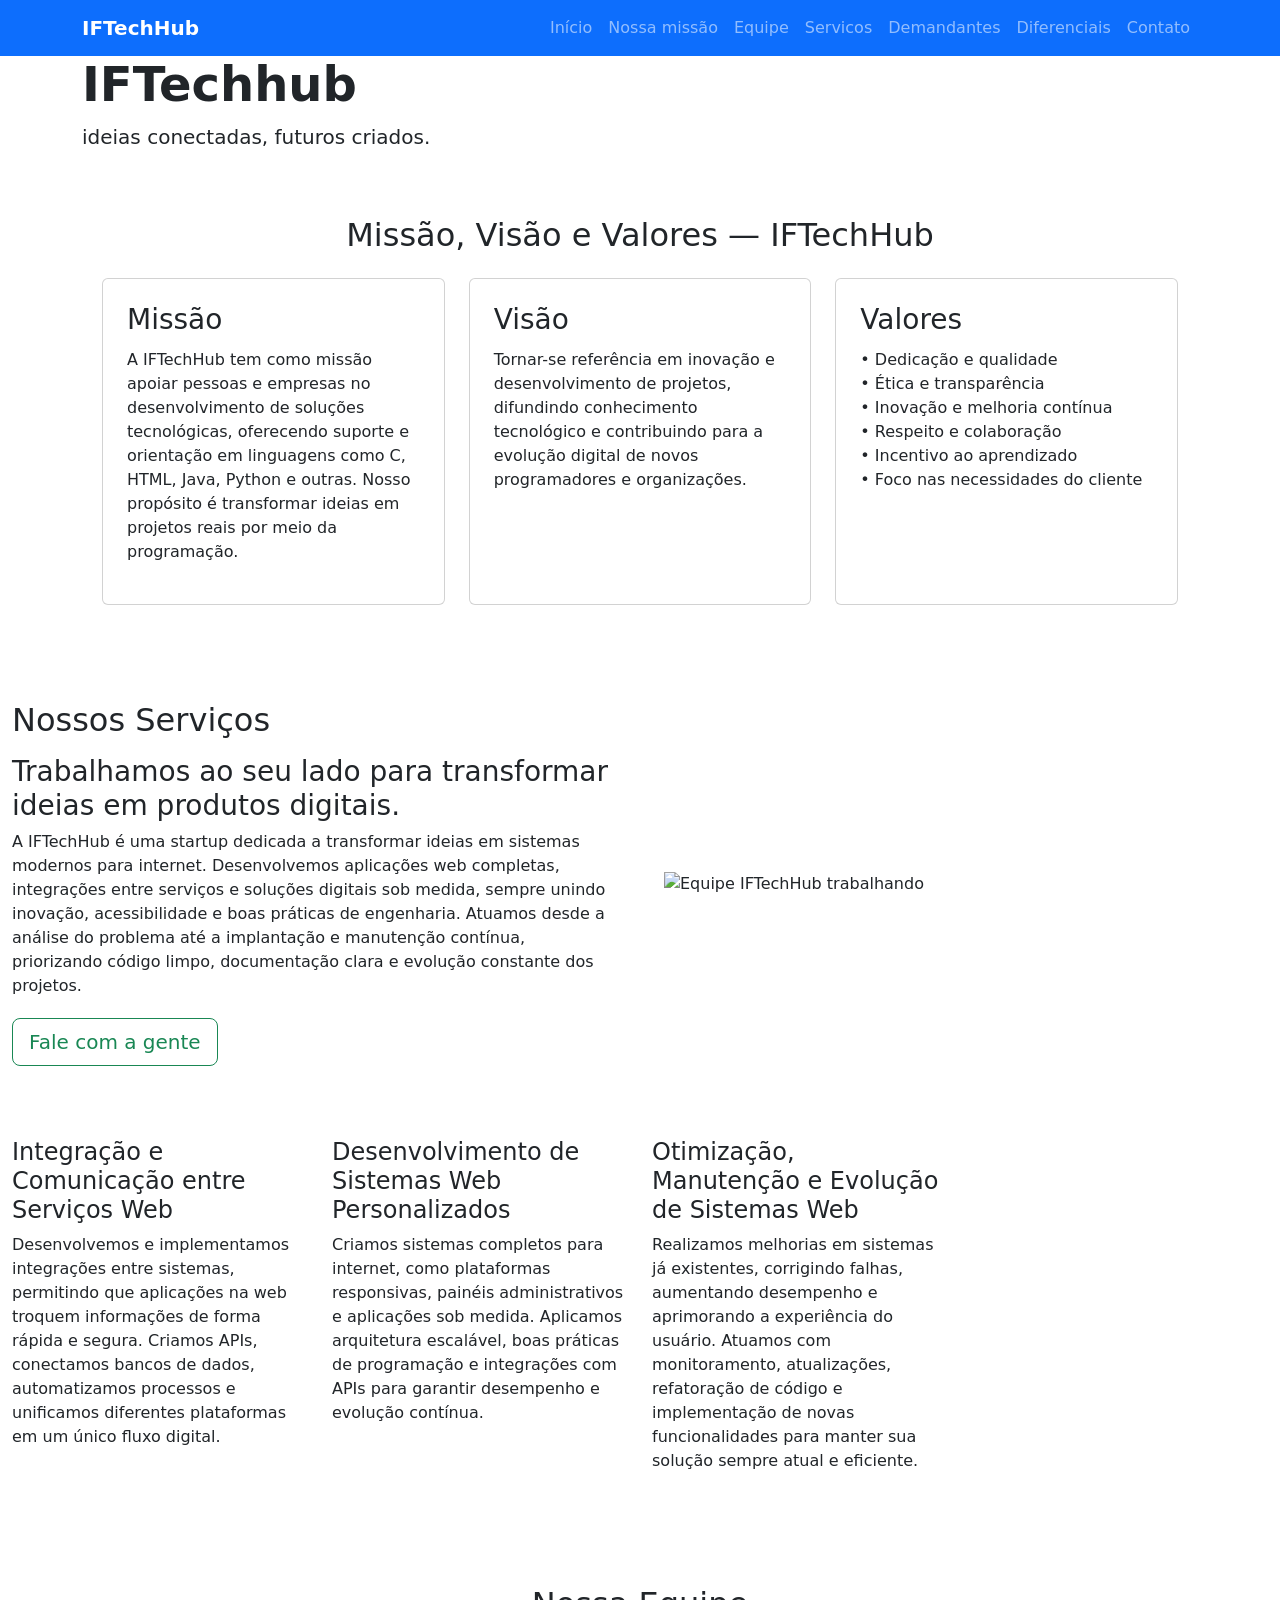
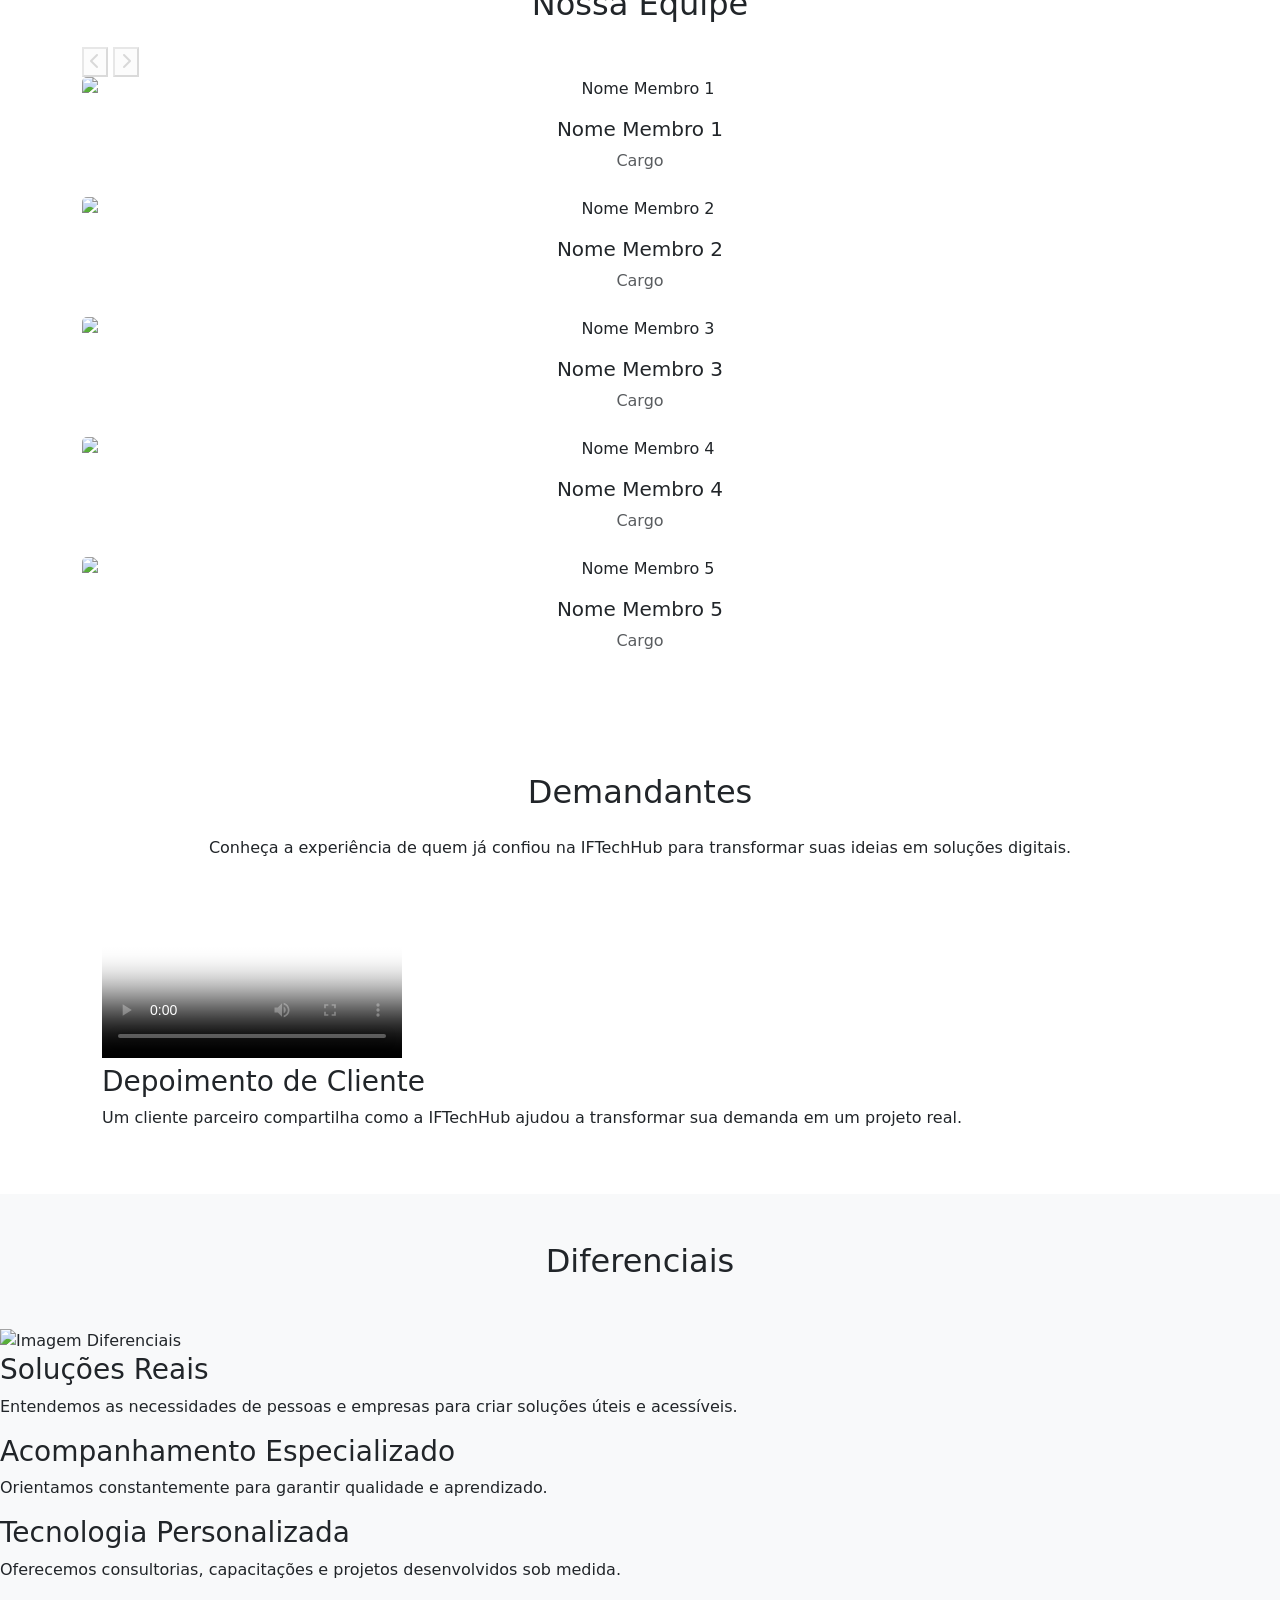
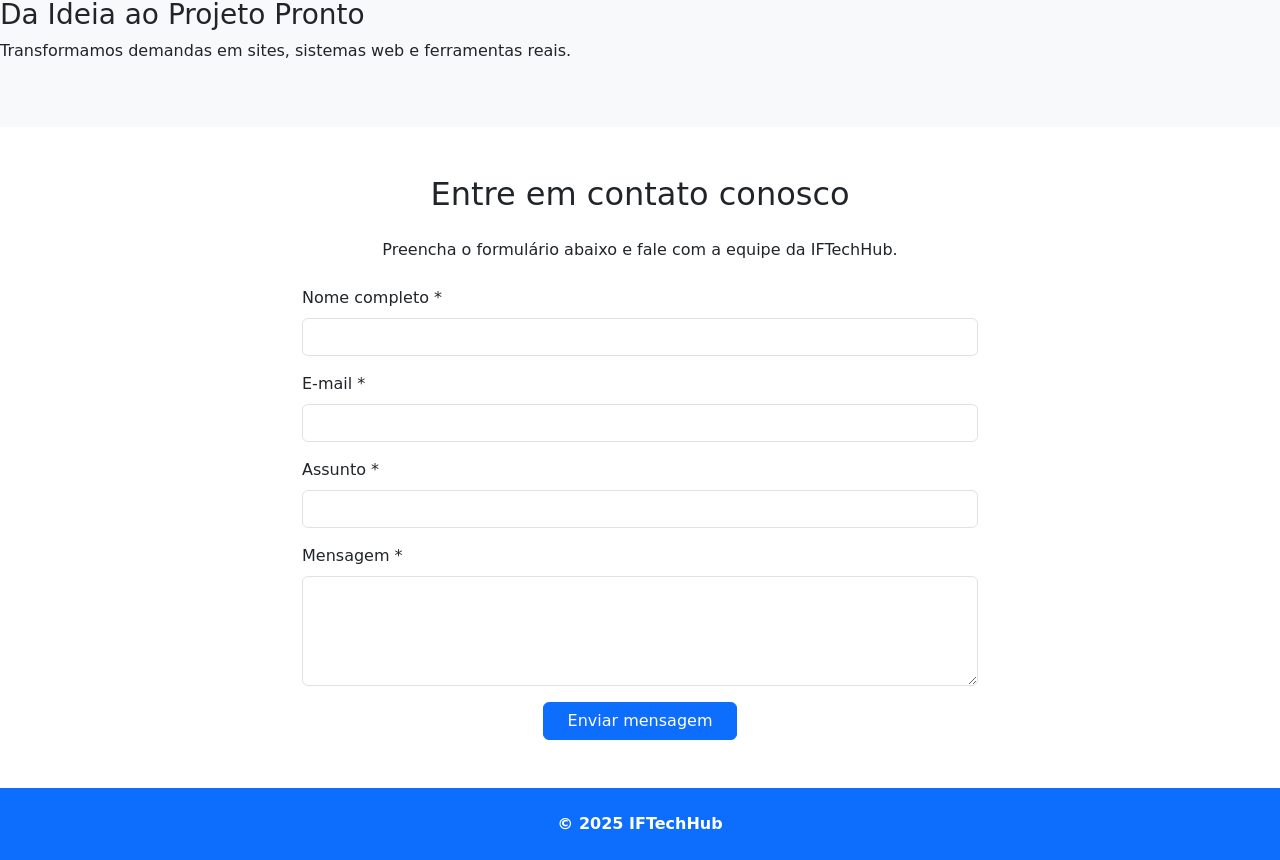
==== index.html @ 7d036063 "feat: adiciona seção Demandantes com vídeo de depoimento do cliente" ====
<!doctype html>
<html lang="pt-br">
<head>
  <meta charset="utf-8" />
  <meta name="viewport" content="width=device-width, initial-scale=1" />
  <title>IFTechHub | Bem-vindo</title>
  <link href="https://cdn.jsdelivr.net/npm/bootstrap@5.3.2/dist/css/bootstrap.min.css" rel="stylesheet">
  <link rel="stylesheet" href="https://cdnjs.cloudflare.com/ajax/libs/font-awesome/6.5.0/css/all.min.css">
  <link rel="stylesheet" href="css/base.css">
  <link rel="stylesheet" href="css/layout.css">
  <link rel="stylesheet" href="css/components.css">
  <link rel="stylesheet" href="css/hero.css">
  <link rel="stylesheet" href="css/sections.css">
  <link rel="stylesheet" href="css/footer.css">
  <link rel="stylesheet" href="css/diferenciais.css">
  <link rel="stylesheet" href="css/servicos.css">
  <link rel="stylesheet" href="css/demandantes.css">


  <link rel="shortcut icon" href="img/fivicon/fivicon.png" type="image/x-icon">
</head>

<body>

  <!-- Navbar -->
  <header class="navbar navbar-expand-lg navbar-dark bg-primary sticky-top">
    <div class="container">
      <a class="navbar-brand fw-bold" href="index.html">IFTechHub</a>
      <button class="navbar-toggler" type="button" data-bs-toggle="collapse" data-bs-target="#mainNav" aria-controls="mainNav" aria-expanded="false" aria-label="Toggle navigation">
        <span class="navbar-toggler-icon"></span>
      </button>

      <div class="collapse navbar-collapse" id="mainNav">
        <ul class="navbar-nav ms-auto align-items-lg-center">
          <li class="nav-item"><a class="nav-link" href="index.html">Início</a></li>
          <li class="nav-item"><a class="nav-link" href="#missao">Nossa missão</a></li>
          <li class="nav-item"><a class="nav-link" href="#equipe">Equipe</a></li>
          <li class="nav-item"><a class="nav-link" href="#servicos">Servicos</a></li>
          <li class="nav-item"><a class="nav-link" href="#demandantes">Demandantes</a></li>
          <li class="nav-item"><a class="nav-link" href="#diferenciais">Diferenciais</a></li>
          <li class="nav-item"><a class="nav-link" href="#contato">Contato</a></li>
        </ul>
      </div>
    </div>
  </header>

<!-- Hero -->
<section class="hero" style="background-image: url('img/index/logo.png');">
  <div class="hero-overlay"></div>
  <div class="container hero-content">
    <h1 class="display-5 fw-bold hero-title">IFTechhub</h1>
    <p class="lead hero-sub">ideias conectadas, futuros criados.</p>
  </div>
</section>


  <!-- Seção missão, visão e valores -->
<section id="missao" class="py-5 bg-white" style="padding: 3rem 1rem; background: var(--white);">
  <div class="container" style="max-width: 1100px; margin: 0 auto;">
      
      <h2 class="text-center mb-4" style="text-align: center; margin-bottom: 1.8rem;">
        Missão, Visão e Valores — IFTechHub
      </h2>
 <div style="
        display: flex;
        flex-wrap: wrap;
        gap: 1.5rem;
        justify-content: center;">
        <div class="card" style="flex: 1 1 300px; padding: 1.5rem; background: #fff;">
            <h3 style="color: var(--green-dark); margin-bottom: 0.7rem;">Missão</h3>
            <p>A IFTechHub tem como missão apoiar pessoas e empresas no desenvolvimento
              de soluções tecnológicas, oferecendo suporte e orientação em linguagens
              como C, HTML, Java, Python e outras. Nosso propósito é transformar ideias
              em projetos reais por meio da programação.</p>
        </div>
        <div class="card" style="flex: 1 1 300px; padding: 1.5rem; background: #fff;">
            <h3 style="color: var(--green-dark); margin-bottom: 0.7rem;">Visão</h3>
            <p>Tornar-se referência em inovação e desenvolvimento de projetos,
              difundindo conhecimento tecnológico e contribuindo para a evolução digital
              de novos programadores e organizações.</p>
        </div>
        <div class="card" style="flex: 1 1 300px; padding: 1.5rem; background: #fff;">
            <h3 style="color: var(--green-dark); margin-bottom: 0.7rem;">Valores</h3>
            <p>• Dedicação e qualidade<br>
              • Ética e transparência<br>
              • Inovação e melhoria contínua<br>
              • Respeito e colaboração<br>
              • Incentivo ao aprendizado<br>
              • Foco nas necessidades do cliente</p>
        </div>
      </div>

  </div>
</section>

<!-- Serviços Prestados -->
<section id="servicos" class="py-5 bg-white">
  <div class="container" style="max-width:1300px;">
    <div class="row align-items-center g-5">
      <div class="col-lg-6">
        <div class="service-left">
          <div class="d-flex align-items-center mb-3">
            
            <div>
              <h2 class="service-title mb-0">Nossos Serviços</h2>
            </div>
          </div>

          <div class="service-accent">
            <h3 class="service-sub">Trabalhamos ao seu lado para transformar ideias em produtos digitais.</h3>
          </div>

          <p class="service-desc">
            A IFTechHub é uma startup dedicada a transformar ideias em sistemas modernos para internet. Desenvolvemos aplicações web completas, integrações entre serviços e soluções digitais sob medida, sempre unindo inovação, acessibilidade e boas práticas de engenharia. Atuamos desde a análise do problema até a implantação e manutenção contínua, priorizando código limpo, documentação clara e evolução constante dos projetos.
          </p>
          <div style="margin-top:1.25rem;">
            <a href="#contato" class="btn btn-outline-success btn-lg" aria-label="Entrar em contato com a IFTechHub">Fale com a gente</a>
          </div>
        </div>
      </div>
      <div class="col-lg-6">
        <div class="service-media">
          <img src="img/index/servicos.jpg" alt="Equipe IFTechHub trabalhando" class="img_servico">
        </div>
      </div>
    </div>

    <div class="row g-4 mt-5">

      <div class="col-12 col-sm-6 col-lg-3">
        <div class="service-card" role="article" aria-labelledby="srv-aloc">
          <div class="service-card-body">
            <h4 id="srv-aloc">Integração e Comunicação entre Serviços Web</h4>
            <p>
              Desenvolvemos e implementamos integrações entre sistemas, permitindo que aplicações na web troquem informações de forma rápida e segura. Criamos APIs, conectamos bancos de dados, automatizamos processos e unificamos diferentes plataformas em um único fluxo digital.
            </p>
          </div>
        </div>
      </div>

      <div class="col-12 col-sm-6 col-lg-3">
        <div class="service-card" role="article" aria-labelledby="srv-dev">
          <div class="service-card-body">
            <h4 id="srv-dev">Desenvolvimento de Sistemas Web Personalizados</h4>
            <p>
              Criamos sistemas completos para internet, como plataformas responsivas, painéis administrativos e aplicações sob medida. Aplicamos arquitetura escalável, boas práticas de programação e integrações com APIs para garantir desempenho e evolução contínua.
            </p>
          </div>
        </div>
      </div>

      <div class="col-12 col-sm-6 col-lg-3">
        <div class="service-card" role="article" aria-labelledby="srv-audit">
          <div class="service-card-body">
            <h4 id="srv-audit">Otimização, Manutenção e Evolução de Sistemas Web</h4>
            <p>
              Realizamos melhorias em sistemas já existentes, corrigindo falhas, aumentando desempenho e aprimorando a experiência do usuário. Atuamos com monitoramento, atualizações, refatoração de código e implementação de novas funcionalidades para manter sua solução sempre atual e eficiente.
            </p>
          </div>
        </div>
      </div>
    </div>
  </div>
</section>


<!-- Seção Membros-->
<section id="equipe" class="py-5">
  <div class="container position-relative">
    <h2 class="text-center mb-4">Nossa Equipe</h2>

    <!-- Setas -->
    <button class="team-nav" id="team-prev" aria-label="Ver membros anteriores"><i class="fas fa-chevron-left"></i></button>
    <button class="team-nav" id="team-next" aria-label="Ver próximos membros"><i class="fas fa-chevron-right"></i></button>

    <div class="team-track-wrapper">
      <div class="team-track" id="teamTrack">
        <!-- Membros -->
        <div class="member-card">
          <div class="card h-100 border-0 text-center">
            <img src="img/membro1.jpg" class="card-img-top" alt="Nome Membro 1">
            <div class="card-body">
              <h5 class="card-title">Nome Membro 1</h5>
              <p class="text-muted mb-2">Cargo</p>
            </div>
          </div>
        </div>

        <div class="member-card">
          <div class="card h-100 border-0 text-center">
            <img src="img/membro2.jpg" class="card-img-top" alt="Nome Membro 2">
            <div class="card-body">
              <h5 class="card-title">Nome Membro 2</h5>
              <p class="text-muted mb-2">Cargo</p>
            </div>
          </div>
        </div>

        <div class="member-card">
          <div class="card h-100 border-0 text-center">
            <img src="img/membro3.jpg" class="card-img-top" alt="Nome Membro 3">
            <div class="card-body">
              <h5 class="card-title">Nome Membro 3</h5>
              <p class="text-muted mb-2">Cargo</p>
            </div>
          </div>
        </div>

        <div class="member-card">
          <div class="card h-100 border-0 text-center">
            <img src="img/membro4.jpg" class="card-img-top" alt="Nome Membro 4">
            <div class="card-body">
              <h5 class="card-title">Nome Membro 4</h5>
              <p class="text-muted mb-2">Cargo</p>
            </div>
          </div>
        </div>

        <div class="member-card">
          <div class="card h-100 border-0 text-center">
            <img src="img/membro5.jpg" class="card-img-top" alt="Nome Membro 5">
            <div class="card-body">
              <h5 class="card-title">Nome Membro 5</h5>
              <p class="text-muted mb-2">Cargo</p>
            </div>
          </div>
        </div>
      </div>
    </div>
  </div>
</section>

  <!-- Demandantes -->
  <section id="demandantes" class="py-5 bg-white">
    <div class="container" style="max-width: 1100px;">
      <h2 class="text-center mb-4">Demandantes</h2>
      <p class="text-center mb-5 demandantes-intro">
        Conheça a experiência de quem já confiou na IFTechHub para transformar suas ideias em soluções digitais.
      </p>

      <div class="demandantes-wrapper">
        <div class="demandante-card">
          <div class="demandante-video">
            <video controls preload="metadata" poster="img/demandantes/poster-cliente-1.jpg">
              <source src="video/demandantes/cliente-1.mp4" type="video/mp4">
              Seu navegador não suporta a exibição de vídeos.
            </video>
          </div>
          <div class="demandante-info">
            <h3 class="demandante-nome">Depoimento de Cliente</h3>
            <p class="demandante-texto">
              Um cliente parceiro compartilha como a IFTechHub ajudou a transformar sua demanda em um projeto real.
            </p>
          </div>
        </div>
      </div>
    </div>
  </section>

  <!-- Diferenciais -->
    <section id="diferenciais" class="py-5 bg-light">
      <h2 class="text-center mb-5">Diferenciais</h2>
      <div class="container_diferenciais">

        <div class="img_diferenciais">
          <img src="img/index/img_diferenciais.png" alt="Imagem Diferenciais">
        </div>

        <div class="cards_diferenciais">
          <div class="card_diff">
            <h3 class="titulo_diff">Soluções Reais</h3>
            <p>Entendemos as necessidades de pessoas e empresas para criar soluções úteis e acessíveis.</p>
          </div>

          <div class="card_diff">
            <h3 class="titulo_diff">Acompanhamento Especializado</h3>
            <p>Orientamos constantemente para garantir qualidade e aprendizado.</p>
          </div>

          <div class="card_diff">
            <h3 class="titulo_diff">Tecnologia Personalizada</h3>
            <p>Oferecemos consultorias, capacitações e projetos desenvolvidos sob medida.</p>
          </div>

          <div class="card_diff">
            <h3 class ="titulo_diff">Da Ideia ao Projeto Pronto</h3>
            <p>Transformamos demandas em sites, sistemas web e ferramentas reais.</p>
          </div>
        </div>
    </div>
  </section>

  <!-- Contato e fale conosco -->
<section id="contato" class="py-5 bg-white">
    <div class="container" style="max-width: 700px;">
      <h2 class="text-center mb-4">Entre em contato conosco</h2>
      <p class="text-center mb-4">
        Preencha o formulário abaixo e fale com a equipe da IFTechHub.
      </p>

      <form id="form-contato" action="contato.php" method="post">
        <div class="mb-3">
          <label for="nome" class="form-label">Nome completo *</label>
          <input type="text" id="nome" name="nome" class="form-control" required>
        </div>

        <div class="mb-3">
          <label for="email" class="form-label">E-mail *</label>
          <input type="email" id="email" name="email" class="form-control" required>
        </div>

        <div class="mb-3">
          <label for="assunto" class="form-label">Assunto *</label>
          <input type="text" id="assunto" name="assunto" class="form-control" required>
        </div>

        <div class="mb-3">
          <label for="mensagem" class="form-label">Mensagem *</label>

              <textarea id="mensagem" name="mensagem" class="form-control" rows="4" required></textarea>
        </div>

        <div class="text-center">
          <button type="submit" class="btn btn-primary px-4">
            Enviar mensagem
          </button>
        </div>
      </form>
    </div>
  </div>
</section>

  <!-- Footer -->
  <footer class="py-4 bg-primary text-white">
    <div class="container text-center">
      <strong>© 2025 IFTechHub</strong>
    </div>
  </footer>

  <script>
  (function () {
    const track = document.getElementById('teamTrack');
    const prev = document.getElementById('team-prev');
    const next = document.getElementById('team-next');

    function scrollAmount() {
      return track.parentElement.clientWidth * 0.95;
    }

    prev.addEventListener('click', () => {
      track.scrollBy({ left: -scrollAmount(), behavior: 'smooth' });
    });

    next.addEventListener('click', () => {
      track.scrollBy({ left: scrollAmount(), behavior: 'smooth' });
    });

    function updateNav() {
      const maxScrollLeft = track.scrollWidth - track.clientWidth;
      prev.disabled = track.scrollLeft <= 5;
      next.disabled = track.scrollLeft >= maxScrollLeft - 5;
      prev.classList.toggle('opacity-50', prev.disabled);
      next.classList.toggle('opacity-50', next.disabled);
    }
    track.addEventListener('scroll', updateNav);
    window.addEventListener('resize', updateNav);
    updateNav();

    let startX = 0;
    let isTouching = false;
    track.addEventListener('touchstart', (e) => {
      isTouching = true;
      startX = e.touches[0].clientX;
    }, { passive: true });

    track.addEventListener('touchmove', (e) => {
      if (!isTouching) return;
      const dx = startX - e.touches[0].clientX;
      track.scrollLeft += dx;
      startX = e.touches[0].clientX;
    }, { passive: true });

    track.addEventListener('touchend', () => { isTouching = false; updateNav(); });
    track.tabIndex = 0;
    track.addEventListener('keydown', (e) => {
      if (e.key === 'ArrowRight') next.click();
      if (e.key === 'ArrowLeft') prev.click();
    });
  })();
  </script>
</body>
</html>
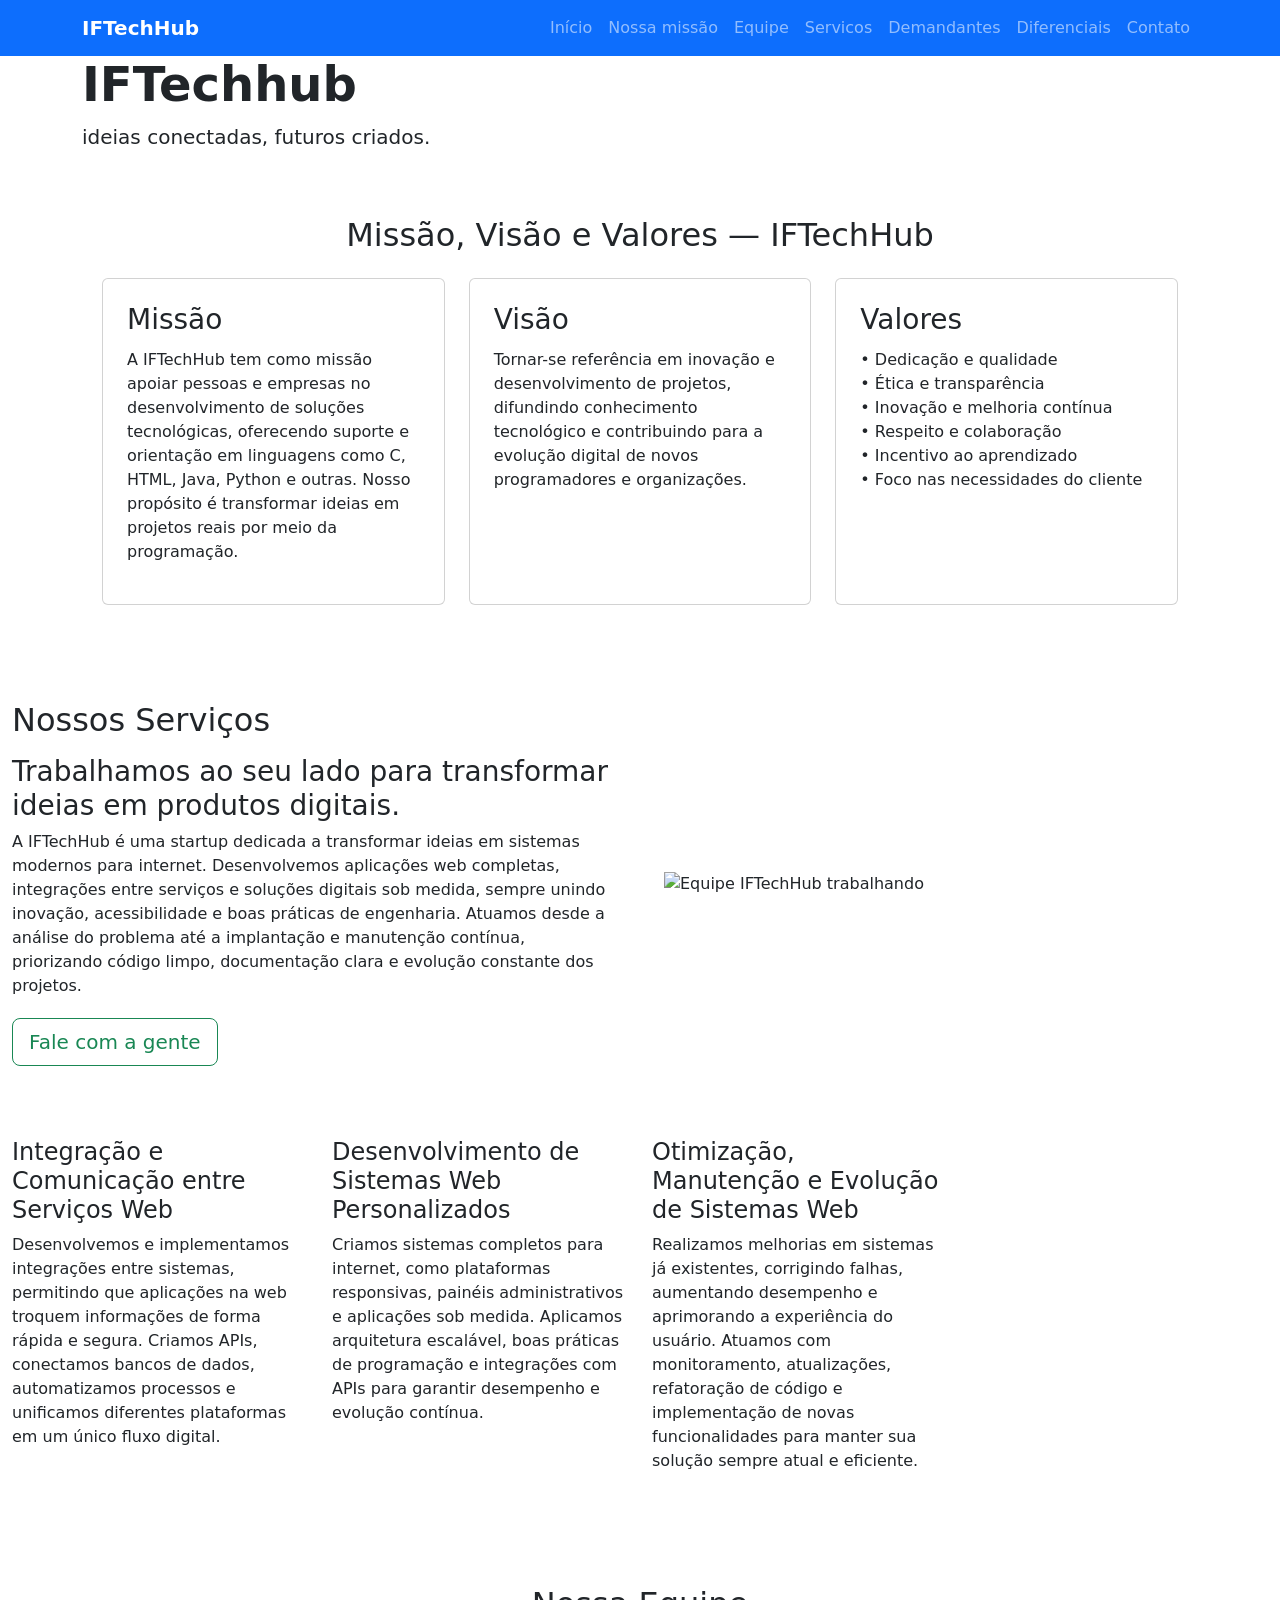
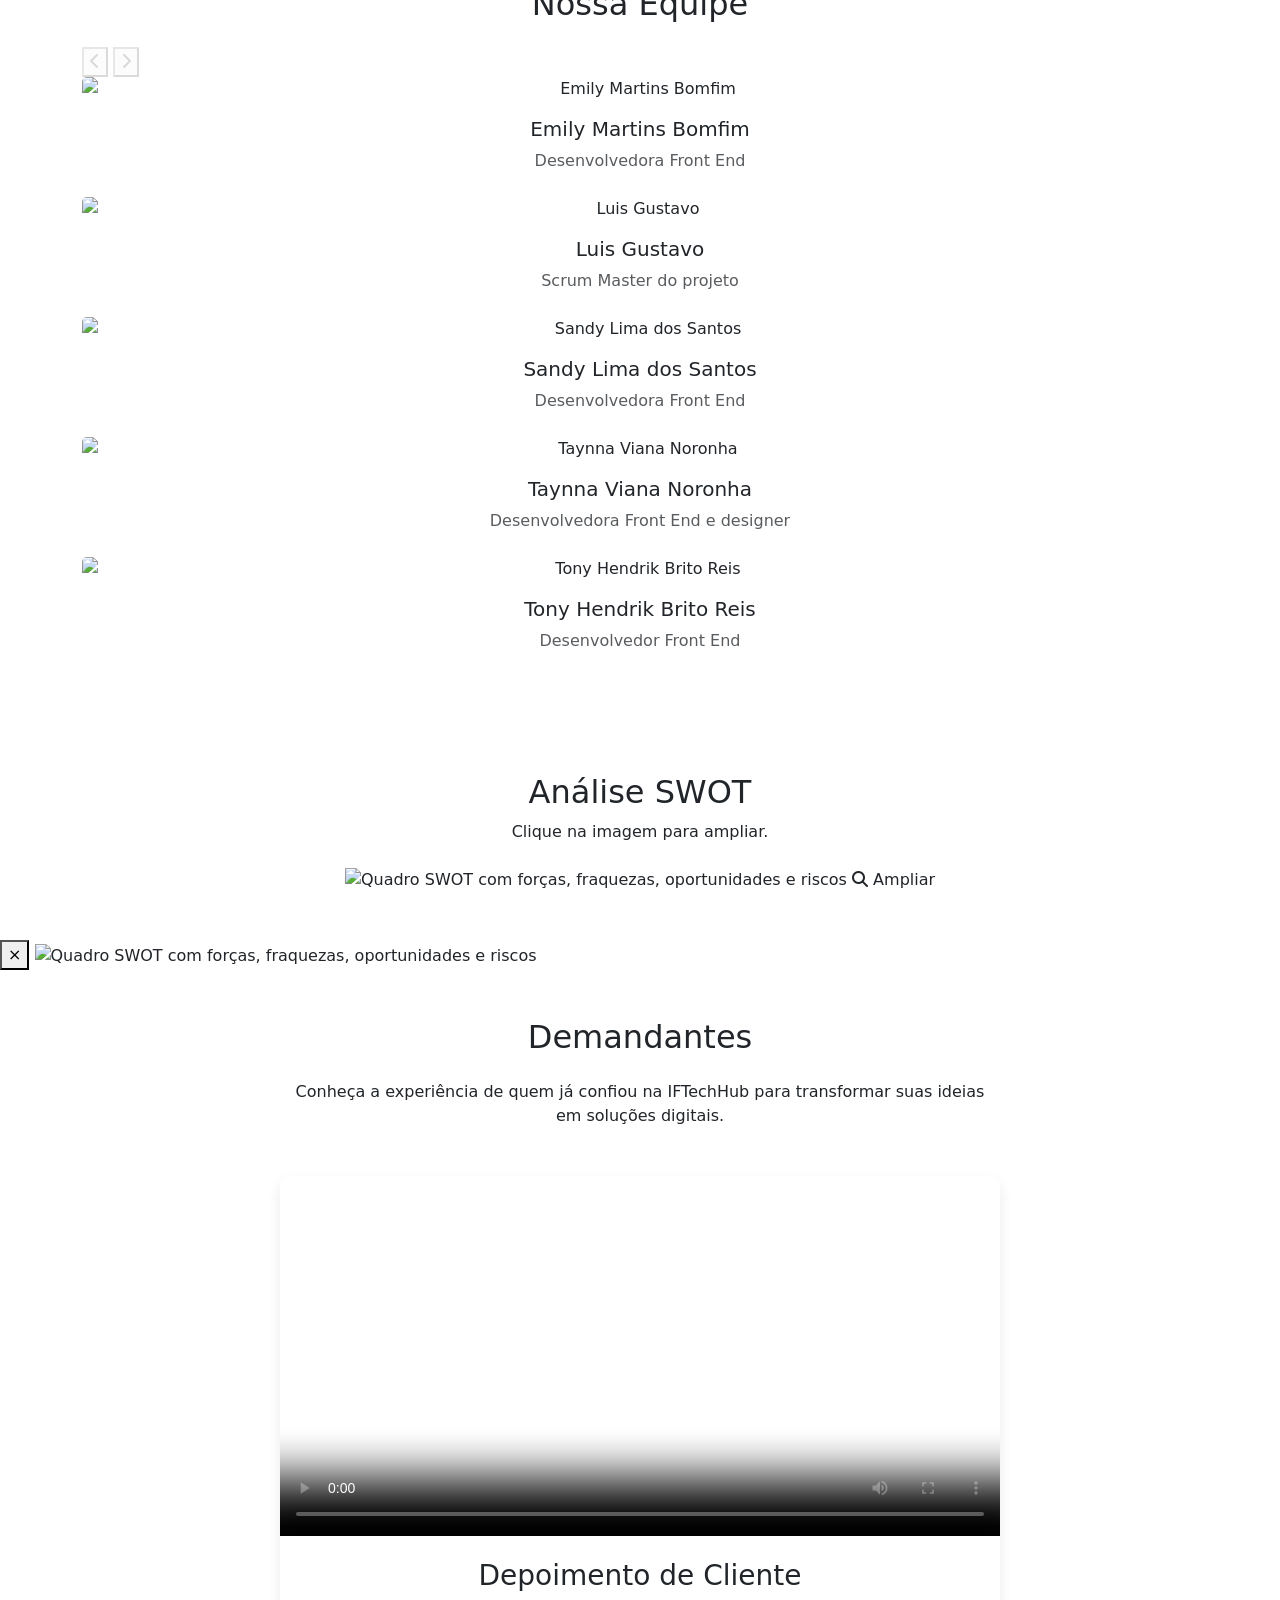
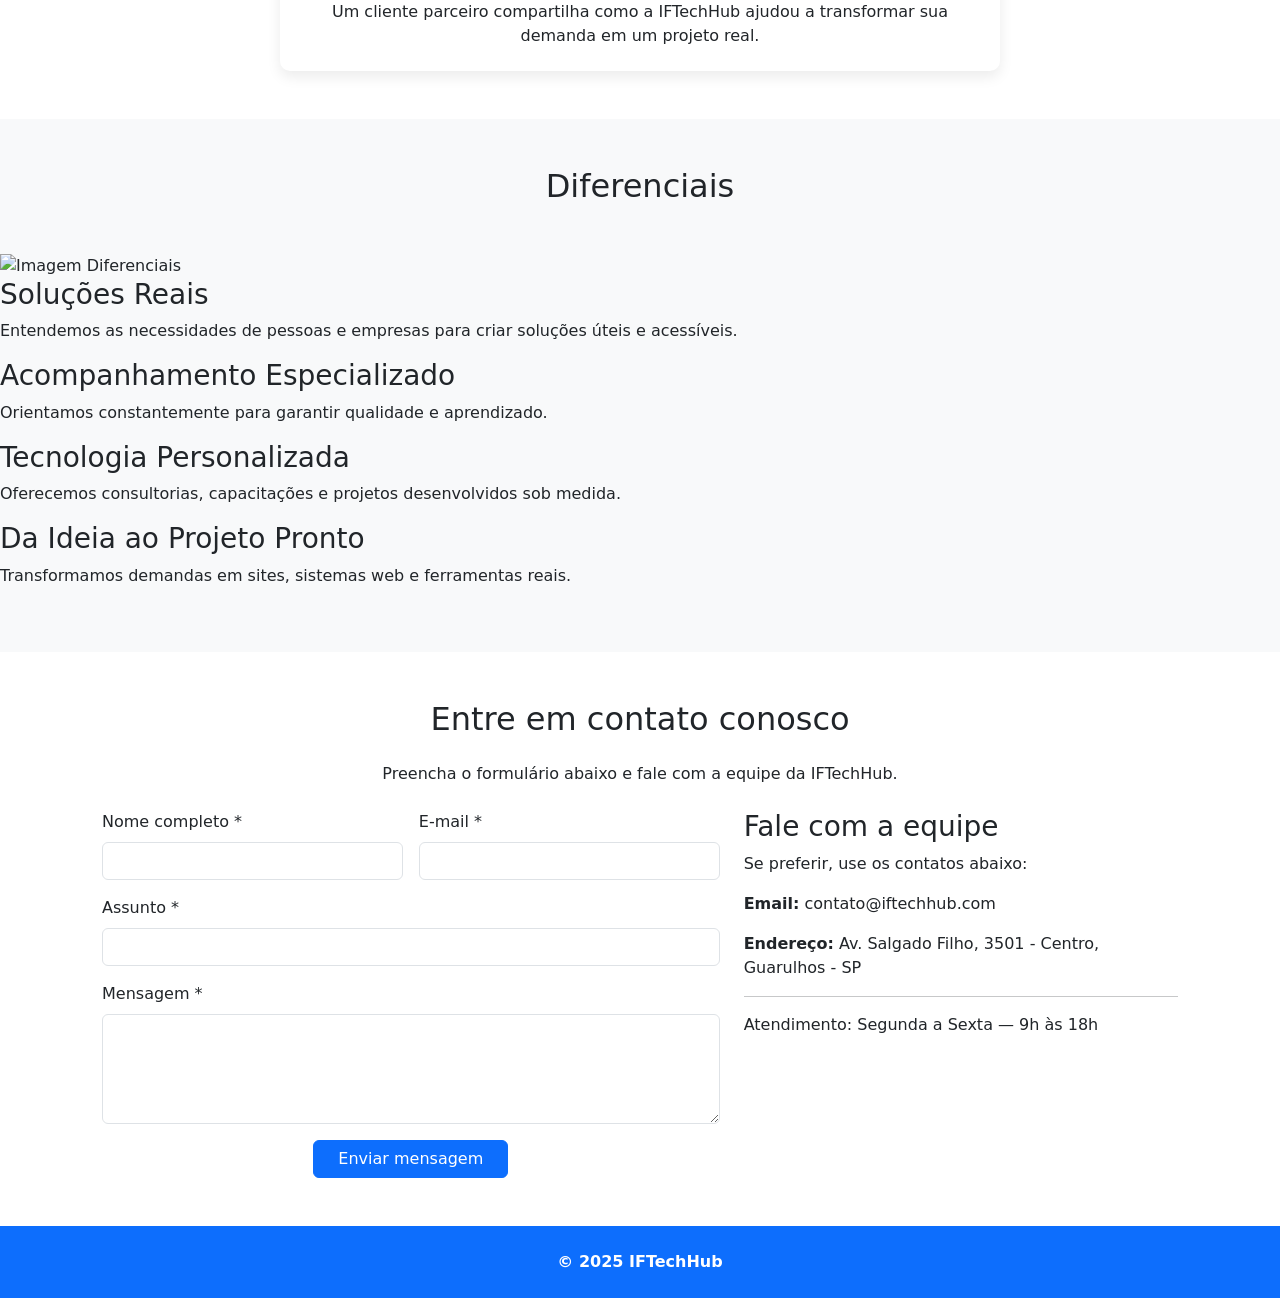
==== commit 474c02ea: "feat: restaura seção Equipe real, adiciona Análise SWOT e caixa de contato" ====
--- a/index.html
+++ b/index.html
@@ -15,8 +15,8 @@
   <link rel="stylesheet" href="css/diferenciais.css">
   <link rel="stylesheet" href="css/servicos.css">
   <link rel="stylesheet" href="css/demandantes.css">
-
-
+  <link rel="stylesheet" href="css/swot.css">
+  <link rel="stylesheet" href="css/contato.css">
   <link rel="shortcut icon" href="img/fivicon/fivicon.png" type="image/x-icon">
 </head>
 
@@ -52,7 +52,6 @@
     <p class="lead hero-sub">ideias conectadas, futuros criados.</p>
   </div>
 </section>
-
 
   <!-- Seção missão, visão e valores -->
 <section id="missao" class="py-5 bg-white" style="padding: 3rem 1rem; background: var(--white);">
@@ -89,7 +88,6 @@
               • Foco nas necessidades do cliente</p>
         </div>
       </div>
-
   </div>
 </section>
 
@@ -105,11 +103,9 @@
               <h2 class="service-title mb-0">Nossos Serviços</h2>
             </div>
           </div>
-
           <div class="service-accent">
             <h3 class="service-sub">Trabalhamos ao seu lado para transformar ideias em produtos digitais.</h3>
           </div>
-
           <p class="service-desc">
             A IFTechHub é uma startup dedicada a transformar ideias em sistemas modernos para internet. Desenvolvemos aplicações web completas, integrações entre serviços e soluções digitais sob medida, sempre unindo inovação, acessibilidade e boas práticas de engenharia. Atuamos desde a análise do problema até a implantação e manutenção contínua, priorizando código limpo, documentação clara e evolução constante dos projetos.
           </p>
@@ -124,9 +120,7 @@
         </div>
       </div>
     </div>
-
     <div class="row g-4 mt-5">
-
       <div class="col-12 col-sm-6 col-lg-3">
         <div class="service-card" role="article" aria-labelledby="srv-aloc">
           <div class="service-card-body">
@@ -137,7 +131,6 @@
           </div>
         </div>
       </div>
-
       <div class="col-12 col-sm-6 col-lg-3">
         <div class="service-card" role="article" aria-labelledby="srv-dev">
           <div class="service-card-body">
@@ -148,7 +141,6 @@
           </div>
         </div>
       </div>
-
       <div class="col-12 col-sm-6 col-lg-3">
         <div class="service-card" role="article" aria-labelledby="srv-audit">
           <div class="service-card-body">
@@ -163,65 +155,58 @@
   </div>
 </section>
 
-
 <!-- Seção Membros-->
 <section id="equipe" class="py-5">
   <div class="container position-relative">
     <h2 class="text-center mb-4">Nossa Equipe</h2>
-
     <!-- Setas -->
     <button class="team-nav" id="team-prev" aria-label="Ver membros anteriores"><i class="fas fa-chevron-left"></i></button>
     <button class="team-nav" id="team-next" aria-label="Ver próximos membros"><i class="fas fa-chevron-right"></i></button>
-
     <div class="team-track-wrapper">
       <div class="team-track" id="teamTrack">
         <!-- Membros -->
         <div class="member-card">
           <div class="card h-100 border-0 text-center">
-            <img src="img/membro1.jpg" class="card-img-top" alt="Nome Membro 1">
+            <img src="img/index/emile.jpeg" class="card-img-top" alt="Emily Martins Bomfim">
             <div class="card-body">
-              <h5 class="card-title">Nome Membro 1</h5>
-              <p class="text-muted mb-2">Cargo</p>
-            </div>
-          </div>
-        </div>
-
+              <h5 class="card-title">Emily Martins Bomfim</h5>
+              <p class="text-muted mb-2">Desenvolvedora Front End</p>
+            </div>
+          </div>
+        </div>
         <div class="member-card">
           <div class="card h-100 border-0 text-center">
-            <img src="img/membro2.jpg" class="card-img-top" alt="Nome Membro 2">
+            <img src="img/index/luis.jpeg" class="card-img-top" alt="Luis Gustavo">
             <div class="card-body">
-              <h5 class="card-title">Nome Membro 2</h5>
-              <p class="text-muted mb-2">Cargo</p>
-            </div>
-          </div>
-        </div>
-
+              <h5 class="card-title">Luis Gustavo</h5>
+              <p class="text-muted mb-2">Scrum Master do projeto</p>
+            </div>
+          </div>
+        </div>
         <div class="member-card">
           <div class="card h-100 border-0 text-center">
-            <img src="img/membro3.jpg" class="card-img-top" alt="Nome Membro 3">
+            <img src="img/index/sandy.jpeg" class="card-img-top" alt="Sandy Lima dos Santos">
             <div class="card-body">
-              <h5 class="card-title">Nome Membro 3</h5>
-              <p class="text-muted mb-2">Cargo</p>
-            </div>
-          </div>
-        </div>
-
+              <h5 class="card-title">Sandy Lima dos Santos</h5>
+              <p class="text-muted mb-2">Desenvolvedora Front End</p>
+            </div>
+          </div>
+        </div>
         <div class="member-card">
           <div class="card h-100 border-0 text-center">
-            <img src="img/membro4.jpg" class="card-img-top" alt="Nome Membro 4">
+            <img src="img/index/tayna.jpeg" class="card-img-top" alt="Taynna Viana Noronha">
             <div class="card-body">
-              <h5 class="card-title">Nome Membro 4</h5>
-              <p class="text-muted mb-2">Cargo</p>
-            </div>
-          </div>
-        </div>
-
+              <h5 class="card-title">Taynna Viana Noronha</h5>
+              <p class="text-muted mb-2">Desenvolvedora Front End e designer</p>
+            </div>
+          </div>
+        </div>
         <div class="member-card">
           <div class="card h-100 border-0 text-center">
-            <img src="img/membro5.jpg" class="card-img-top" alt="Nome Membro 5">
+            <img src="img/index/tony.jpeg" class="card-img-top" alt="Tony Hendrik Brito Reis">
             <div class="card-body">
-              <h5 class="card-title">Nome Membro 5</h5>
-              <p class="text-muted mb-2">Cargo</p>
+              <h5 class="card-title">Tony Hendrik Brito Reis</h5>
+              <p class="text-muted mb-2">Desenvolvedor Front End</p>
             </div>
           </div>
         </div>
@@ -229,6 +214,23 @@
     </div>
   </div>
 </section>
+
+<!-- Análise SWOT -->
+<section id="swot" class="py-5 bg-white">
+  <div class="container text-center swot-container">
+    <h2 class="mb-2">Análise SWOT</h2>
+    <p class="swot-subtitle mb-4">Clique na imagem para ampliar.</p>
+    <div class="swot-frame" id="swotFrame" role="button" tabindex="0" aria-label="Ampliar imagem da análise SWOT">
+      <img src="img/index/analiseSwot.png" alt="Quadro SWOT com forças, fraquezas, oportunidades e riscos" class="swot-thumb">
+      <span class="swot-zoom-btn"><i class="fas fa-search"></i> Ampliar</span>
+    </div>
+  </div>
+</section>
+
+<div class="swot-lightbox" id="swotLightbox" aria-hidden="true">
+  <button type="button" class="swot-lightbox-close" id="swotLightboxClose" aria-label="Fechar imagem ampliada">&times;</button>
+  <img src="img/index/analiseSwot.png" alt="Quadro SWOT com forças, fraquezas, oportunidades e riscos" class="swot-lightbox-img">
+</div>
 
   <!-- Demandantes -->
   <section id="demandantes" class="py-5 bg-white">
@@ -237,7 +239,6 @@
       <p class="text-center mb-5 demandantes-intro">
         Conheça a experiência de quem já confiou na IFTechHub para transformar suas ideias em soluções digitais.
       </p>
-
       <div class="demandantes-wrapper">
         <div class="demandante-card">
           <div class="demandante-video">
@@ -261,27 +262,22 @@
     <section id="diferenciais" class="py-5 bg-light">
       <h2 class="text-center mb-5">Diferenciais</h2>
       <div class="container_diferenciais">
-
         <div class="img_diferenciais">
           <img src="img/index/img_diferenciais.png" alt="Imagem Diferenciais">
         </div>
-
         <div class="cards_diferenciais">
           <div class="card_diff">
             <h3 class="titulo_diff">Soluções Reais</h3>
             <p>Entendemos as necessidades de pessoas e empresas para criar soluções úteis e acessíveis.</p>
           </div>
-
           <div class="card_diff">
             <h3 class="titulo_diff">Acompanhamento Especializado</h3>
             <p>Orientamos constantemente para garantir qualidade e aprendizado.</p>
           </div>
-
           <div class="card_diff">
             <h3 class="titulo_diff">Tecnologia Personalizada</h3>
             <p>Oferecemos consultorias, capacitações e projetos desenvolvidos sob medida.</p>
           </div>
-
           <div class="card_diff">
             <h3 class ="titulo_diff">Da Ideia ao Projeto Pronto</h3>
             <p>Transformamos demandas em sites, sistemas web e ferramentas reais.</p>
@@ -292,42 +288,51 @@
 
   <!-- Contato e fale conosco -->
 <section id="contato" class="py-5 bg-white">
-    <div class="container" style="max-width: 700px;">
+    <div class="container" style="max-width: 1100px;">
       <h2 class="text-center mb-4">Entre em contato conosco</h2>
       <p class="text-center mb-4">
         Preencha o formulário abaixo e fale com a equipe da IFTechHub.
       </p>
-
-      <form id="form-contato" action="contato.php" method="post">
-        <div class="mb-3">
-          <label for="nome" class="form-label">Nome completo *</label>
-          <input type="text" id="nome" name="nome" class="form-control" required>
-        </div>
-
-        <div class="mb-3">
-          <label for="email" class="form-label">E-mail *</label>
-          <input type="email" id="email" name="email" class="form-control" required>
-        </div>
-
-        <div class="mb-3">
-          <label for="assunto" class="form-label">Assunto *</label>
-          <input type="text" id="assunto" name="assunto" class="form-control" required>
-        </div>
-
-        <div class="mb-3">
-          <label for="mensagem" class="form-label">Mensagem *</label>
-
-              <textarea id="mensagem" name="mensagem" class="form-control" rows="4" required></textarea>
-        </div>
-
-        <div class="text-center">
-          <button type="submit" class="btn btn-primary px-4">
-            Enviar mensagem
-          </button>
-        </div>
-      </form>
-    </div>
-  </div>
+      <div class="row g-4 justify-content-center align-items-start">
+        <div class="col-lg-7">
+          <form id="form-contato" action="contato.php" method="post" class="contact-wrapper">
+            <div class="row g-3">
+              <div class="col-md-6">
+                <label for="nome" class="form-label">Nome completo *</label>
+                <input type="text" id="nome" name="nome" class="form-control" required>
+              </div>
+              <div class="col-md-6">
+                <label for="email" class="form-label">E-mail *</label>
+                <input type="email" id="email" name="email" class="form-control" required>
+              </div>
+              <div class="col-12">
+                <label for="assunto" class="form-label">Assunto *</label>
+                <input type="text" id="assunto" name="assunto" class="form-control" required>
+              </div>
+              <div class="col-12">
+                <label for="mensagem" class="form-label">Mensagem *</label>
+                <textarea id="mensagem" name="mensagem" class="form-control" rows="4" required></textarea>
+              </div>
+              <div class="col-12 text-center">
+                <button type="submit" class="btn btn-primary px-4">
+                  Enviar mensagem
+                </button>
+              </div>
+            </div>
+          </form>
+        </div>
+        <div class="col-lg-5">
+          <div class="contact-info-box">
+            <h3 class="contact-info-title">Fale com a equipe</h3>
+            <p class="contact-info-lead">Se preferir, use os contatos abaixo:</p>
+            <p class="contact-info-item"><strong>Email:</strong> contato@iftechhub.com</p>
+            <p class="contact-info-item"><strong>Endereço:</strong> Av. Salgado Filho, 3501 - Centro, Guarulhos - SP</p>
+            <hr>
+            <p class="contact-info-hours">Atendimento: Segunda a Sexta — 9h às 18h</p>
+          </div>
+        </div>
+      </div>
+    </div>
 </section>
 
   <!-- Footer -->
@@ -342,19 +347,15 @@
     const track = document.getElementById('teamTrack');
     const prev = document.getElementById('team-prev');
     const next = document.getElementById('team-next');
-
     function scrollAmount() {
       return track.parentElement.clientWidth * 0.95;
     }
-
     prev.addEventListener('click', () => {
       track.scrollBy({ left: -scrollAmount(), behavior: 'smooth' });
     });
-
     next.addEventListener('click', () => {
       track.scrollBy({ left: scrollAmount(), behavior: 'smooth' });
     });
-
     function updateNav() {
       const maxScrollLeft = track.scrollWidth - track.clientWidth;
       prev.disabled = track.scrollLeft <= 5;
@@ -365,21 +366,18 @@
     track.addEventListener('scroll', updateNav);
     window.addEventListener('resize', updateNav);
     updateNav();
-
     let startX = 0;
     let isTouching = false;
     track.addEventListener('touchstart', (e) => {
       isTouching = true;
       startX = e.touches[0].clientX;
     }, { passive: true });
-
     track.addEventListener('touchmove', (e) => {
       if (!isTouching) return;
       const dx = startX - e.touches[0].clientX;
       track.scrollLeft += dx;
       startX = e.touches[0].clientX;
     }, { passive: true });
-
     track.addEventListener('touchend', () => { isTouching = false; updateNav(); });
     track.tabIndex = 0;
     track.addEventListener('keydown', (e) => {
@@ -387,6 +385,33 @@
       if (e.key === 'ArrowLeft') prev.click();
     });
   })();
+  (function () {
+    const swotFrame = document.getElementById('swotFrame');
+    const swotLightbox = document.getElementById('swotLightbox');
+    const swotLightboxClose = document.getElementById('swotLightboxClose');
+    function openSwotLightbox() {
+      swotLightbox.classList.add('is-open');
+      swotLightbox.setAttribute('aria-hidden', 'false');
+    }
+    function closeSwotLightbox() {
+      swotLightbox.classList.remove('is-open');
+      swotLightbox.setAttribute('aria-hidden', 'true');
+    }
+    swotFrame.addEventListener('click', openSwotLightbox);
+    swotFrame.addEventListener('keydown', (e) => {
+      if (e.key === 'Enter' || e.key === ' ') {
+        e.preventDefault();
+        openSwotLightbox();
+      }
+    });
+    swotLightboxClose.addEventListener('click', closeSwotLightbox);
+    swotLightbox.addEventListener('click', (e) => {
+      if (e.target === swotLightbox) closeSwotLightbox();
+    });
+    document.addEventListener('keydown', (e) => {
+      if (e.key === 'Escape') closeSwotLightbox();
+    });
+  })();
   </script>
 </body>
 </html>
--- a/css/demandantes.css
+++ b/css/demandantes.css
@@ -0,0 +1,61 @@
+/* Seção Demandantes */
+
+.demandantes-intro {
+    color: var(--charcoal);
+    max-width: 700px;
+    margin-left: auto;
+    margin-right: auto;
+}
+
+.demandantes-wrapper {
+    display: flex;
+    justify-content: center;
+}
+
+.demandante-card {
+    background: var(--white);
+    border-radius: 10px;
+    box-shadow: 0 6px 14px rgba(0,0,0,0.08);
+    transition: transform 0.2s, box-shadow 0.2s;
+    overflow: hidden;
+    max-width: 720px;
+    width: 100%;
+}
+
+.demandante-card:hover {
+    transform: translateY(-6px);
+    box-shadow: 0 14px 28px rgba(0,0,0,0.10);
+}
+
+.demandante-video {
+    width: 100%;
+    background: var(--charcoal);
+}
+
+.demandante-video video {
+    width: 100%;
+    display: block;
+    max-height: 420px;
+    object-fit: cover;
+}
+
+.demandante-info {
+    padding: 1.4rem;
+    text-align: center;
+}
+
+.demandante-nome {
+    color: var(--green-dark);
+    margin-bottom: 0.5rem;
+}
+
+.demandante-texto {
+    color: var(--charcoal);
+    margin: 0;
+}
+
+@media (max-width: 600px) {
+    .demandante-video video {
+          max-height: 260px;
+    }
+}
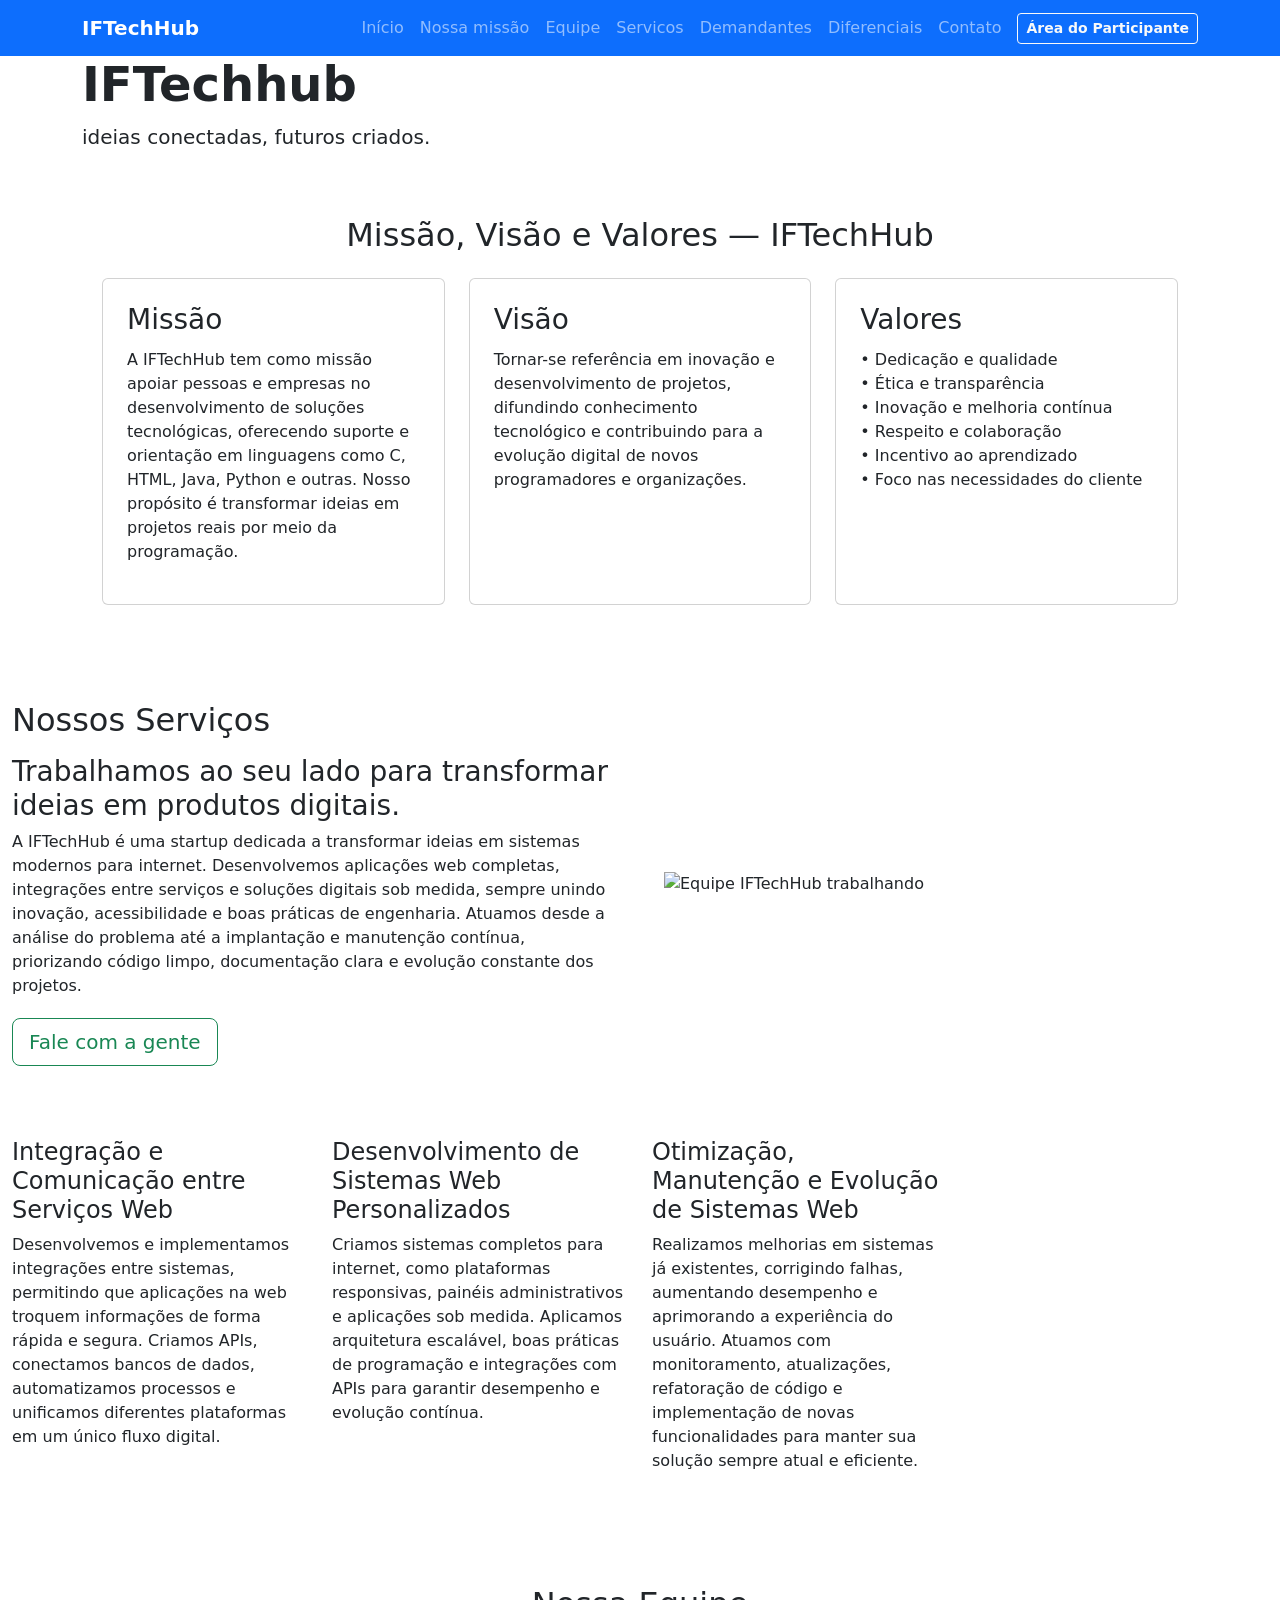
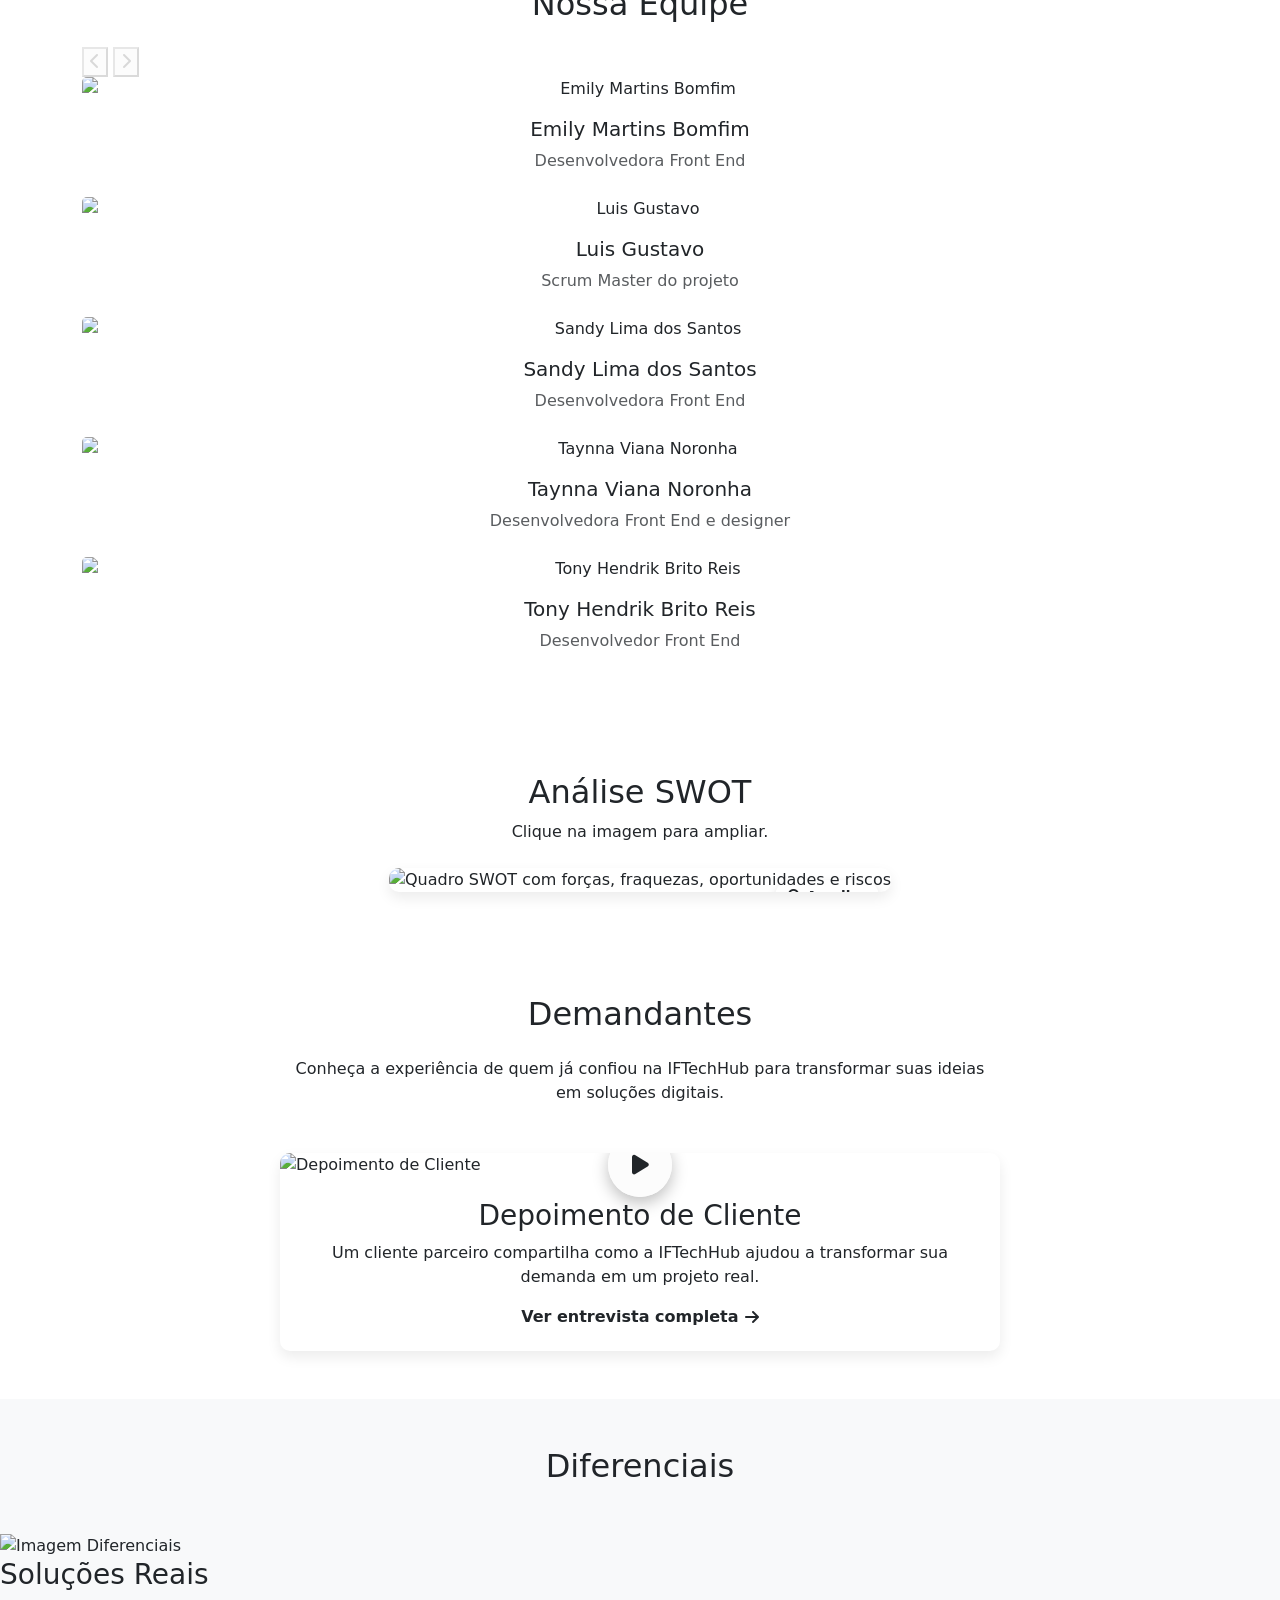
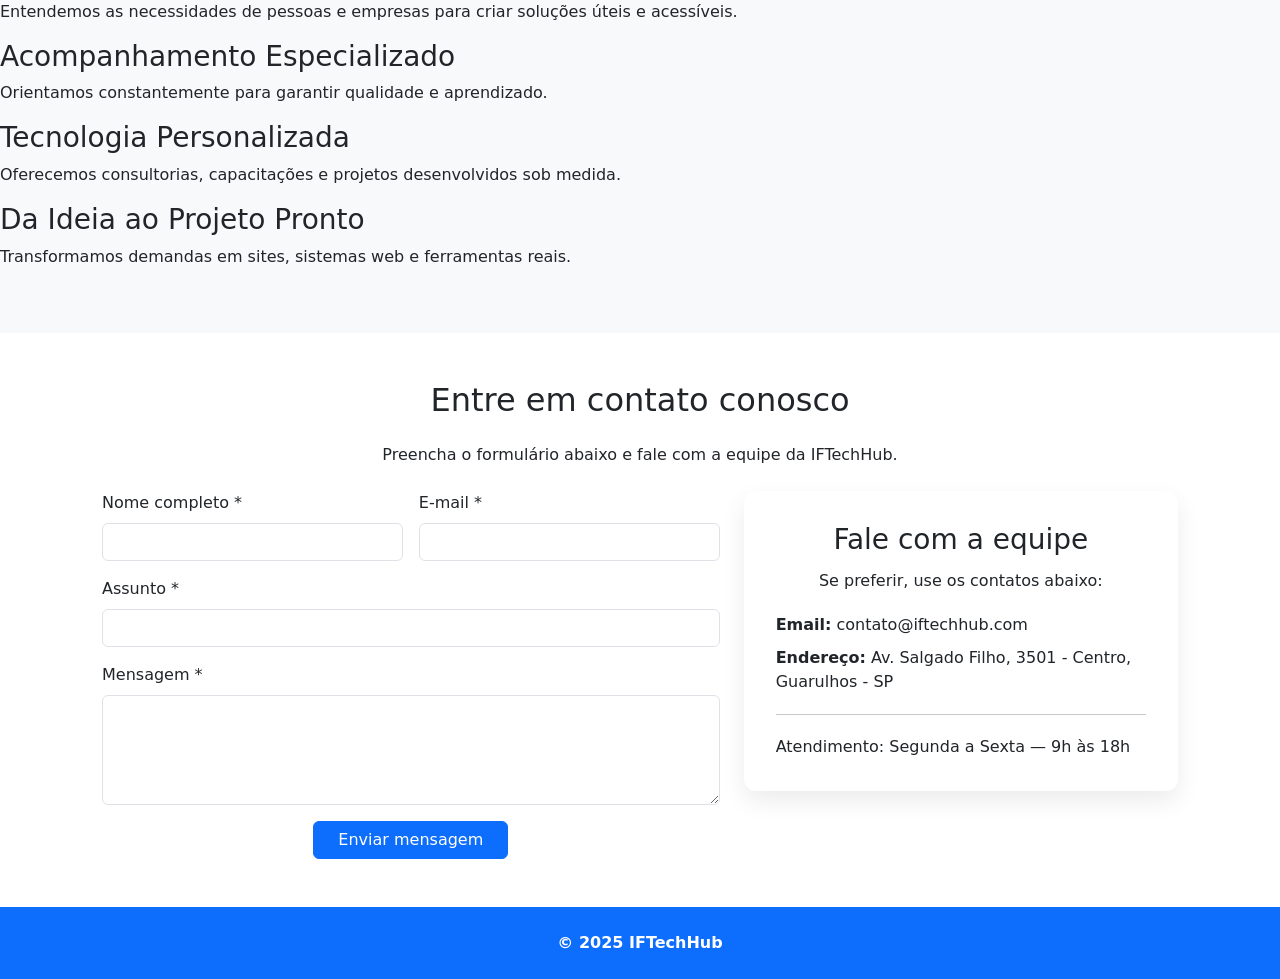
==== commit 56e853e7: "feat: adiciona Área do Participante e página de entrevista dos Demandantes - Novo botão "Área do Par" ====
--- a/index.html
+++ b/index.html
@@ -39,6 +39,9 @@
           <li class="nav-item"><a class="nav-link" href="#demandantes">Demandantes</a></li>
           <li class="nav-item"><a class="nav-link" href="#diferenciais">Diferenciais</a></li>
           <li class="nav-item"><a class="nav-link" href="#contato">Contato</a></li>
+          <li class="nav-item ms-lg-2">
+            <a class="btn btn-outline-light btn-sm fw-bold" href="area-participante.html">Área do Participante</a>
+          </li>
         </ul>
       </div>
     </div>
@@ -240,20 +243,19 @@
         Conheça a experiência de quem já confiou na IFTechHub para transformar suas ideias em soluções digitais.
       </p>
       <div class="demandantes-wrapper">
-        <div class="demandante-card">
-          <div class="demandante-video">
-            <video controls preload="metadata" poster="img/demandantes/poster-cliente-1.jpg">
-              <source src="video/demandantes/cliente-1.mp4" type="video/mp4">
-              Seu navegador não suporta a exibição de vídeos.
-            </video>
+        <a href="demandantes/cliente-1.html" class="demandante-card">
+          <div class="demandante-thumb">
+            <img src="img/demandantes/poster-cliente-1.jpg" alt="Depoimento de Cliente">
+            <span class="demandante-play"><i class="fas fa-play"></i></span>
           </div>
           <div class="demandante-info">
             <h3 class="demandante-nome">Depoimento de Cliente</h3>
             <p class="demandante-texto">
               Um cliente parceiro compartilha como a IFTechHub ajudou a transformar sua demanda em um projeto real.
             </p>
-          </div>
-        </div>
+            <span class="demandante-link">Ver entrevista completa <i class="fas fa-arrow-right"></i></span>
+          </div>
+        </a>
       </div>
     </div>
   </section>
--- a/css/demandantes.css
+++ b/css/demandantes.css
@@ -13,6 +13,7 @@
 }
 
 .demandante-card {
+    display: block;
     background: var(--white);
     border-radius: 10px;
     box-shadow: 0 6px 14px rgba(0,0,0,0.08);
@@ -20,6 +21,8 @@
     overflow: hidden;
     max-width: 720px;
     width: 100%;
+    text-decoration: none;
+    color: inherit;
 }
 
 .demandante-card:hover {
@@ -27,16 +30,39 @@
     box-shadow: 0 14px 28px rgba(0,0,0,0.10);
 }
 
-.demandante-video {
+.demandante-thumb {
+    position: relative;
     width: 100%;
     background: var(--charcoal);
 }
 
-.demandante-video video {
+.demandante-thumb img {
     width: 100%;
     display: block;
-    max-height: 420px;
+    max-height: 360px;
     object-fit: cover;
+}
+
+.demandante-play {
+    position: absolute;
+    top: 50%;
+    left: 50%;
+    transform: translate(-50%, -50%);
+    width: 64px;
+    height: 64px;
+    border-radius: 50%;
+    background: rgba(252,252,252,0.92);
+    color: var(--green-dark);
+    display: flex;
+    align-items: center;
+    justify-content: center;
+    font-size: 1.4rem;
+    box-shadow: 0 6px 16px rgba(0,0,0,0.25);
+    transition: transform 0.2s;
+}
+
+.demandante-card:hover .demandante-play {
+    transform: translate(-50%, -50%) scale(1.08);
 }
 
 .demandante-info {
@@ -51,11 +77,23 @@
 
 .demandante-texto {
     color: var(--charcoal);
-    margin: 0;
+    margin: 0 0 1rem;
+}
+
+.demandante-link {
+    display: inline-flex;
+    align-items: center;
+    gap: 0.4rem;
+    color: var(--green-dark);
+    font-weight: 600;
+}
+
+.demandante-card:hover .demandante-link {
+    text-decoration: underline;
 }
 
 @media (max-width: 600px) {
-    .demandante-video video {
-          max-height: 260px;
+    .demandante-thumb img {
+          max-height: 220px;
     }
 }
--- a/css/swot.css
+++ b/css/swot.css
@@ -0,0 +1,90 @@
+/* Seção Análise SWOT */
+
+.swot-container {
+  max-width: 900px;
+  }
+
+  .swot-subtitle {
+    color: var(--charcoal);
+    }
+
+    .swot-frame {
+      position: relative;
+        display: inline-block;
+          max-width: 100%;
+            border-radius: 10px;
+              overflow: hidden;
+                box-shadow: 0 6px 14px rgba(0,0,0,0.08);
+                  transition: transform 0.2s, box-shadow 0.2s;
+                    cursor: zoom-in;
+                    }
+
+                    .swot-frame:hover {
+                      transform: translateY(-6px);
+                        box-shadow: 0 14px 28px rgba(0,0,0,0.10);
+                        }
+
+                        .swot-thumb {
+                          display: block;
+                            max-width: 100%;
+                              height: auto;
+                              }
+
+                              .swot-zoom-btn {
+                                position: absolute;
+                                  top: 12px;
+                                    right: 12px;
+                                      background: var(--white);
+                                        color: var(--green-dark);
+                                          font-weight: 600;
+                                            font-size: 0.85rem;
+                                              padding: 0.4rem 0.8rem;
+                                                border-radius: 999px;
+                                                  box-shadow: 0 4px 10px rgba(0,0,0,0.15);
+                                                  }
+
+                                                  .swot-lightbox {
+                                                    position: fixed;
+                                                      inset: 0;
+                                                        background: rgba(46,50,45,0.92);
+                                                          display: flex;
+                                                            align-items: center;
+                                                              justify-content: center;
+                                                                padding: 2rem;
+                                                                  z-index: 1050;
+                                                                    opacity: 0;
+                                                                      visibility: hidden;
+                                                                        transition: opacity 0.2s ease;
+                                                                        }
+
+                                                                        .swot-lightbox.is-open {
+                                                                          opacity: 1;
+                                                                            visibility: visible;
+                                                                            }
+
+                                                                            .swot-lightbox-img {
+                                                                              max-width: 100%;
+                                                                                max-height: 100%;
+                                                                                  border-radius: 10px;
+                                                                                    box-shadow: 0 20px 50px rgba(0,0,0,0.4);
+                                                                                    }
+
+                                                                                    .swot-lightbox-close {
+                                                                                      position: absolute;
+                                                                                        top: 1.25rem;
+                                                                                          right: 1.5rem;
+                                                                                            background: transparent;
+                                                                                              border: none;
+                                                                                                color: var(--white);
+                                                                                                  font-size: 2.2rem;
+                                                                                                    line-height: 1;
+                                                                                                      cursor: pointer;
+                                                                                                      }
+                                                                                                      
+                                                                                                      @media (max-width: 600px) {
+                                                                                                        .swot-zoom-btn {
+                                                                                                            font-size: 0.75rem;
+                                                                                                                padding: 0.3rem 0.6rem;
+                                                                                                                  }
+                                                                                                                  }
+                                                                                                                  
--- a/css/contato.css
+++ b/css/contato.css
@@ -0,0 +1,35 @@
+/* Caixa "Fale com a equipe" da seção Contato */
+
+.contact-info-box {
+    background: var(--white);
+    border-radius: 12px;
+    box-shadow: 0 10px 25px rgba(0,0,0,0.08);
+    padding: 2rem;
+    height: 100%;
+}
+
+.contact-info-title {
+    color: var(--green-dark);
+    text-align: center;
+    margin-bottom: 0.75rem;
+}
+
+.contact-info-lead {
+    text-align: center;
+    color: var(--charcoal);
+    margin-bottom: 1.25rem;
+}
+
+.contact-info-item {
+    color: var(--charcoal);
+    margin-bottom: 0.6rem;
+}
+
+.contact-info-box hr {
+    margin: 1.25rem 0;
+}
+
+.contact-info-hours {
+    color: var(--charcoal);
+    margin: 0;
+}
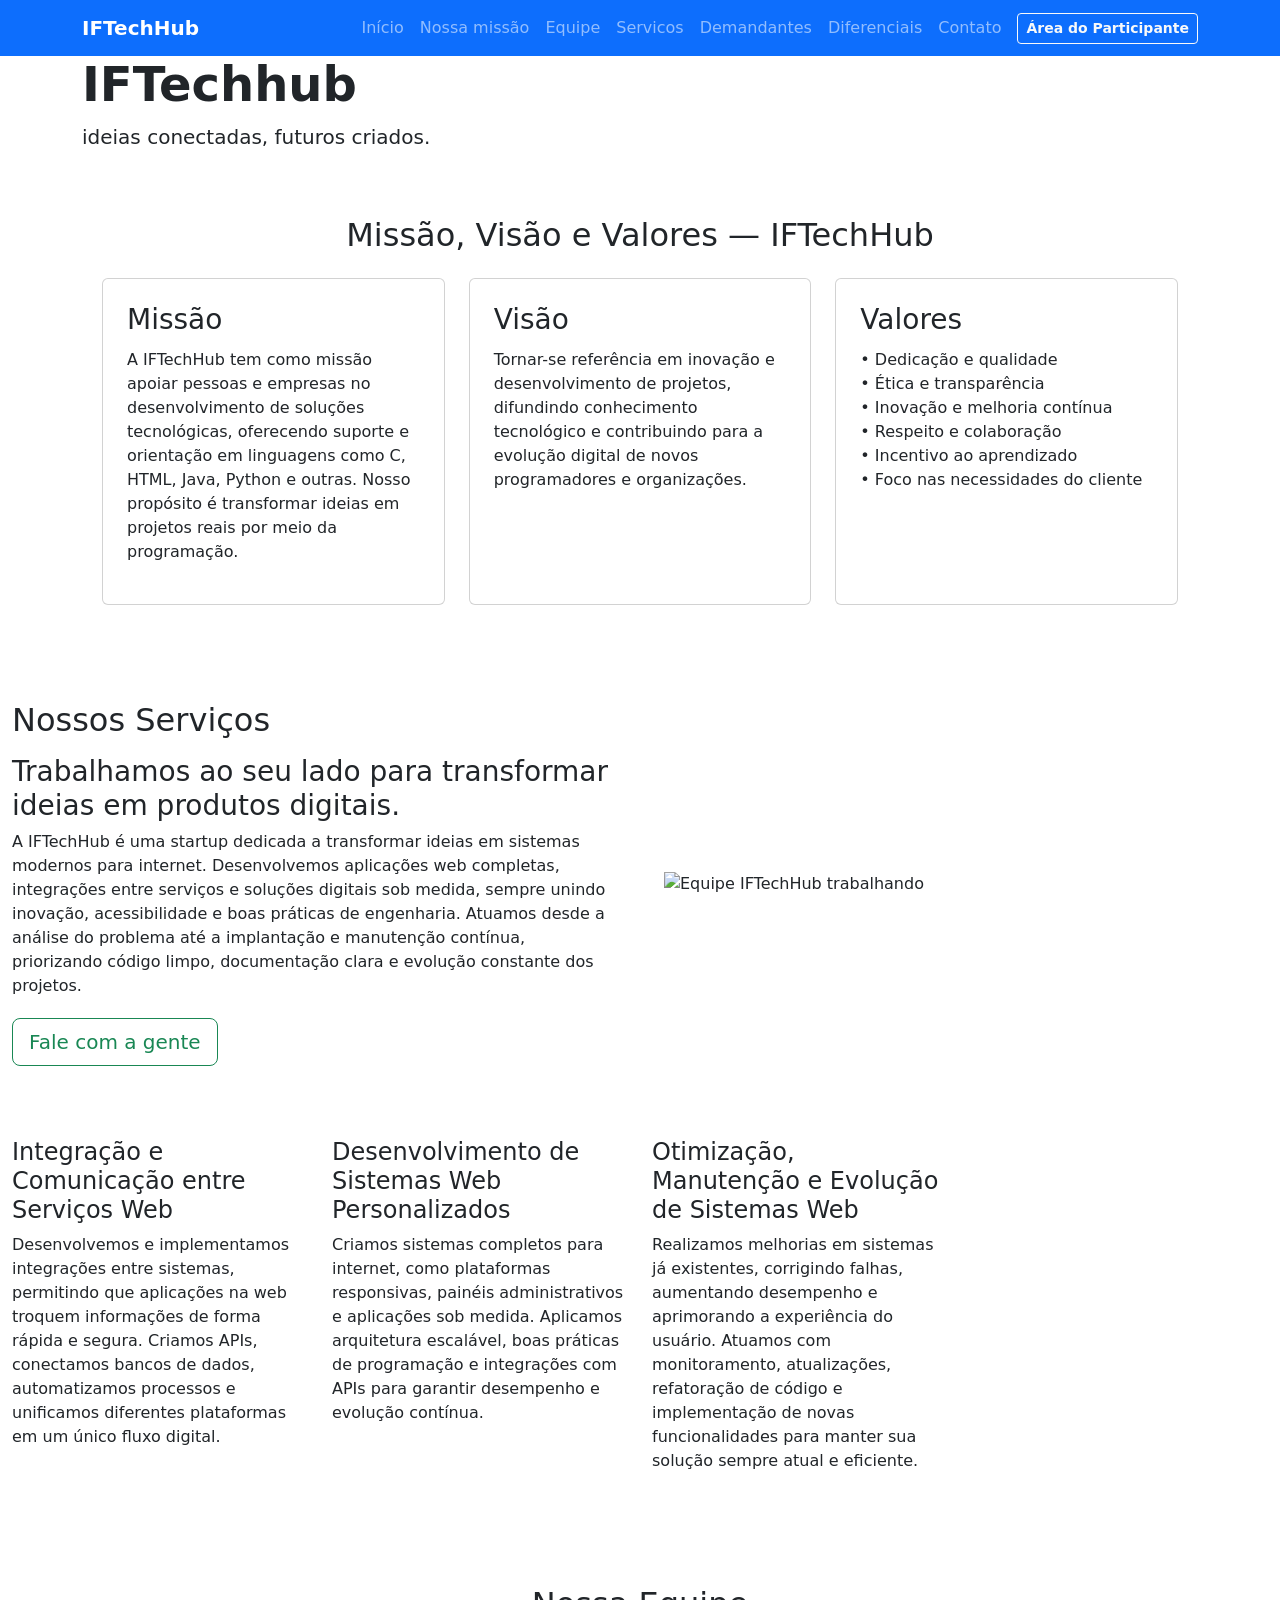
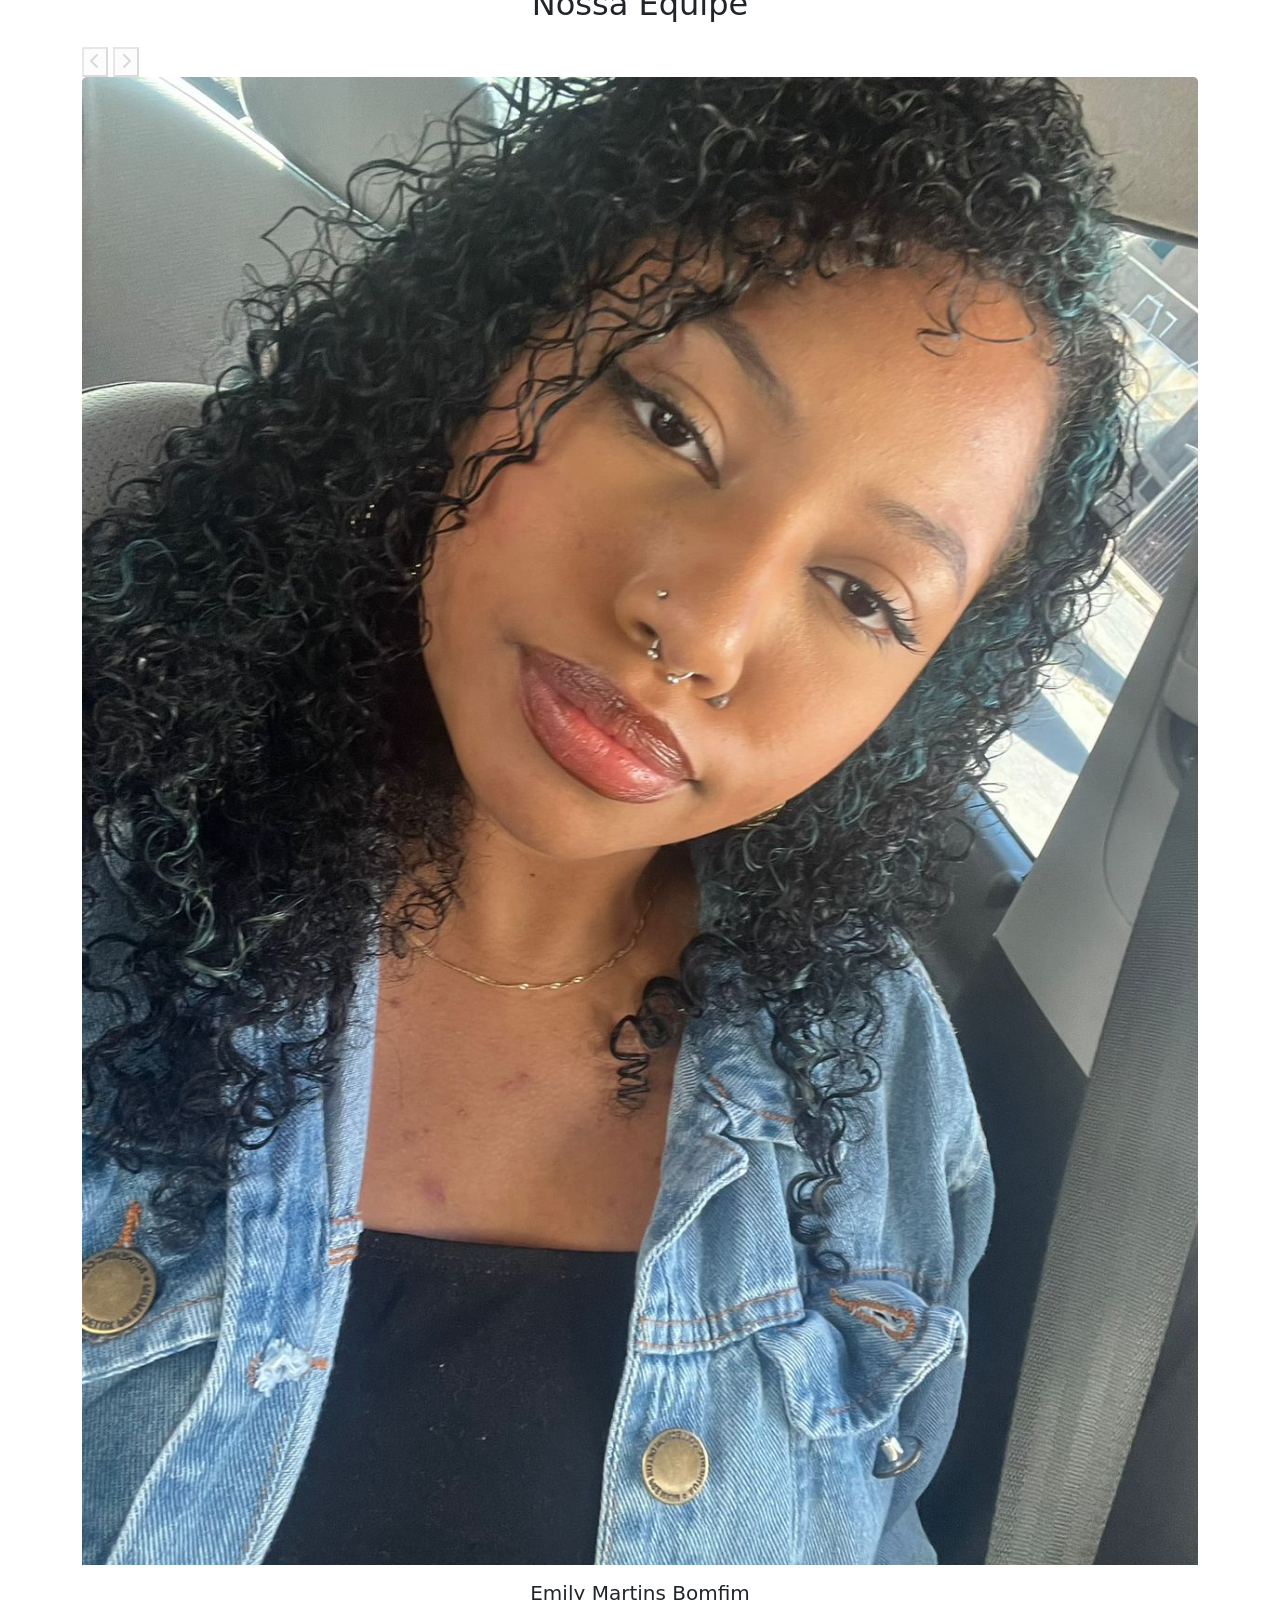
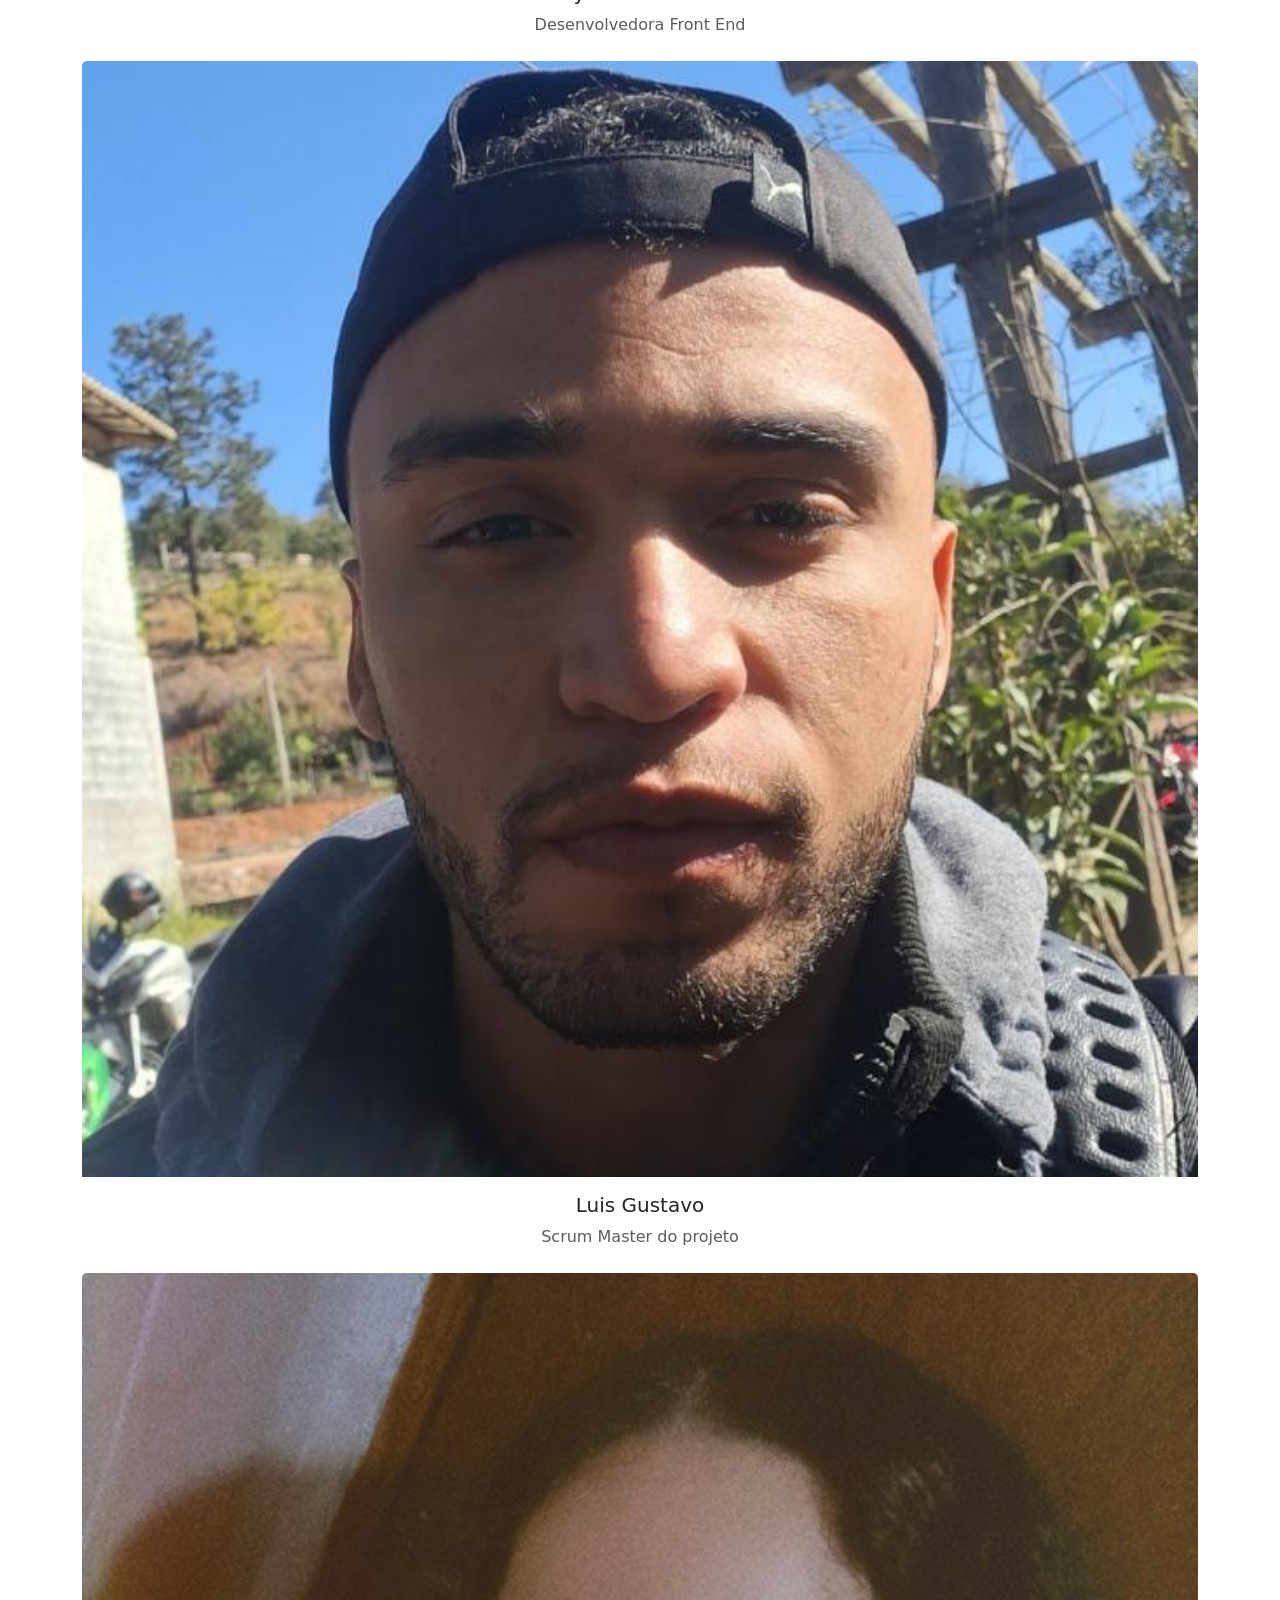
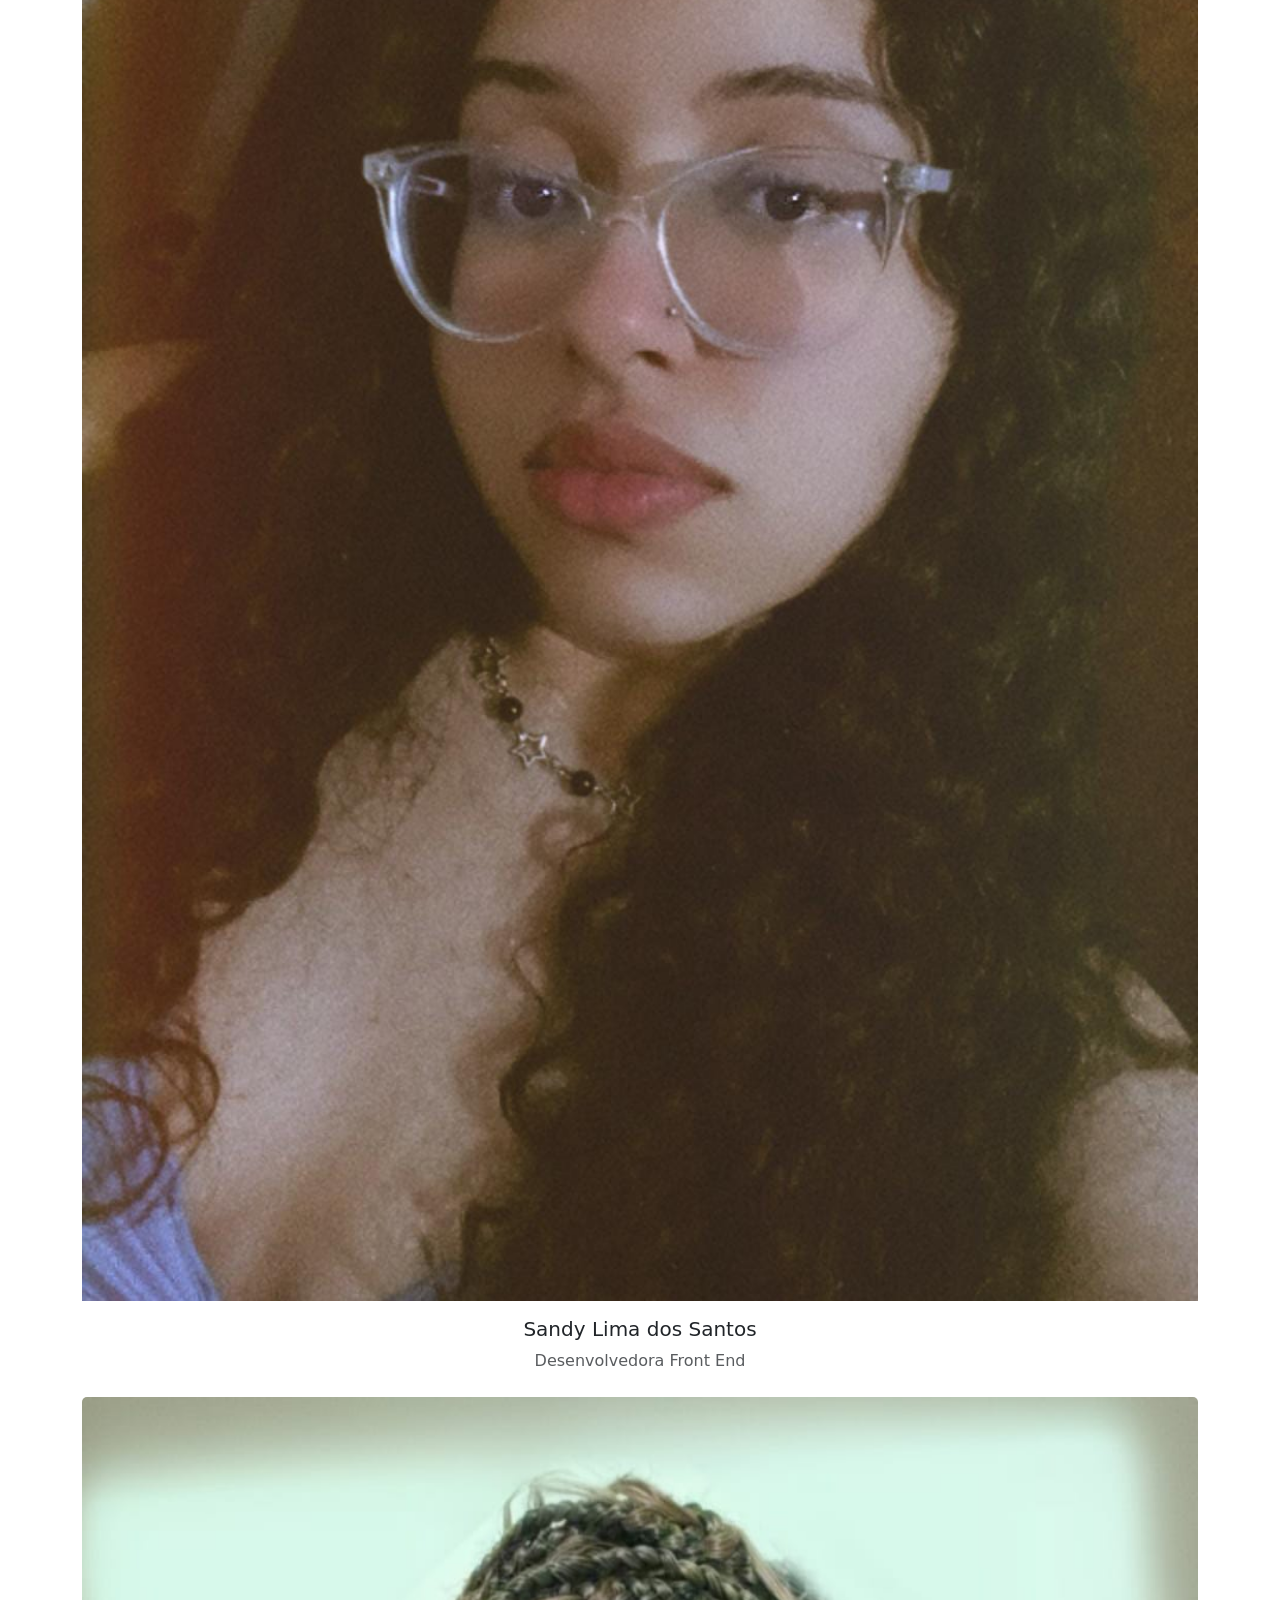
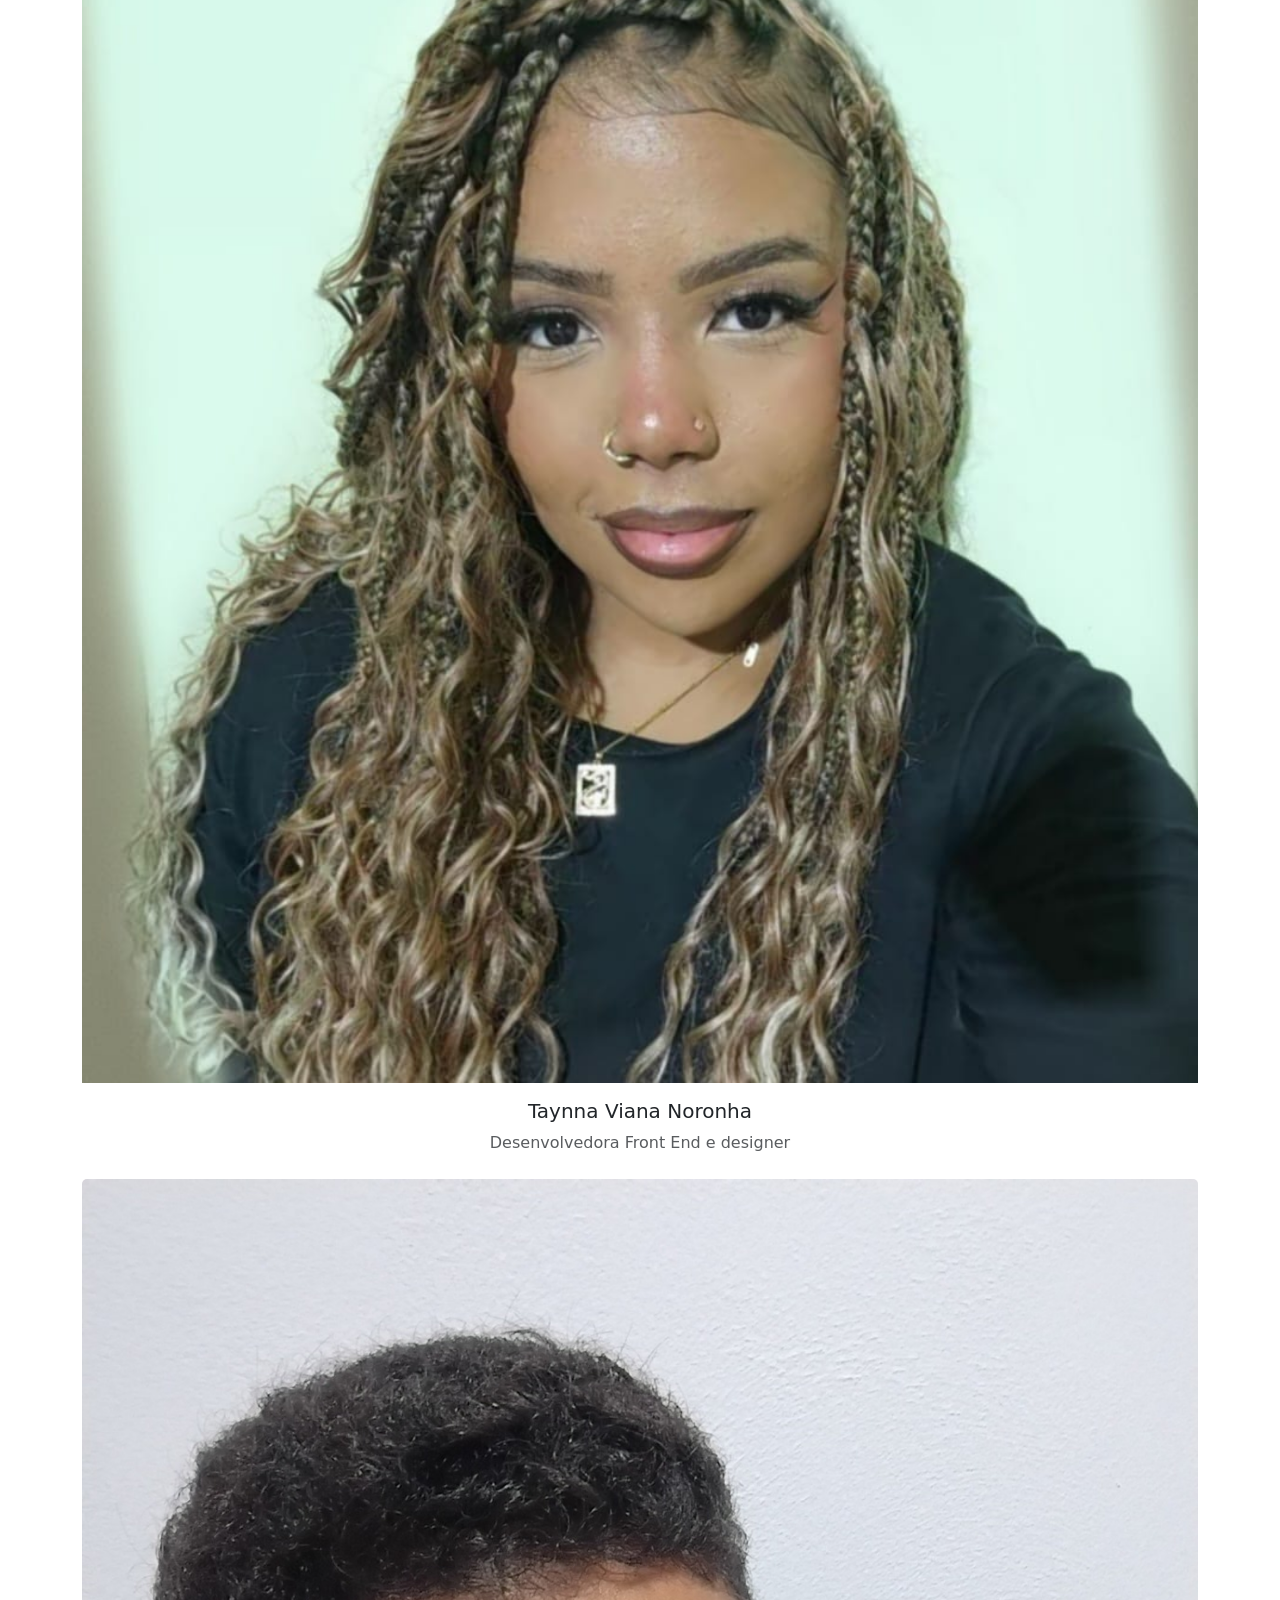
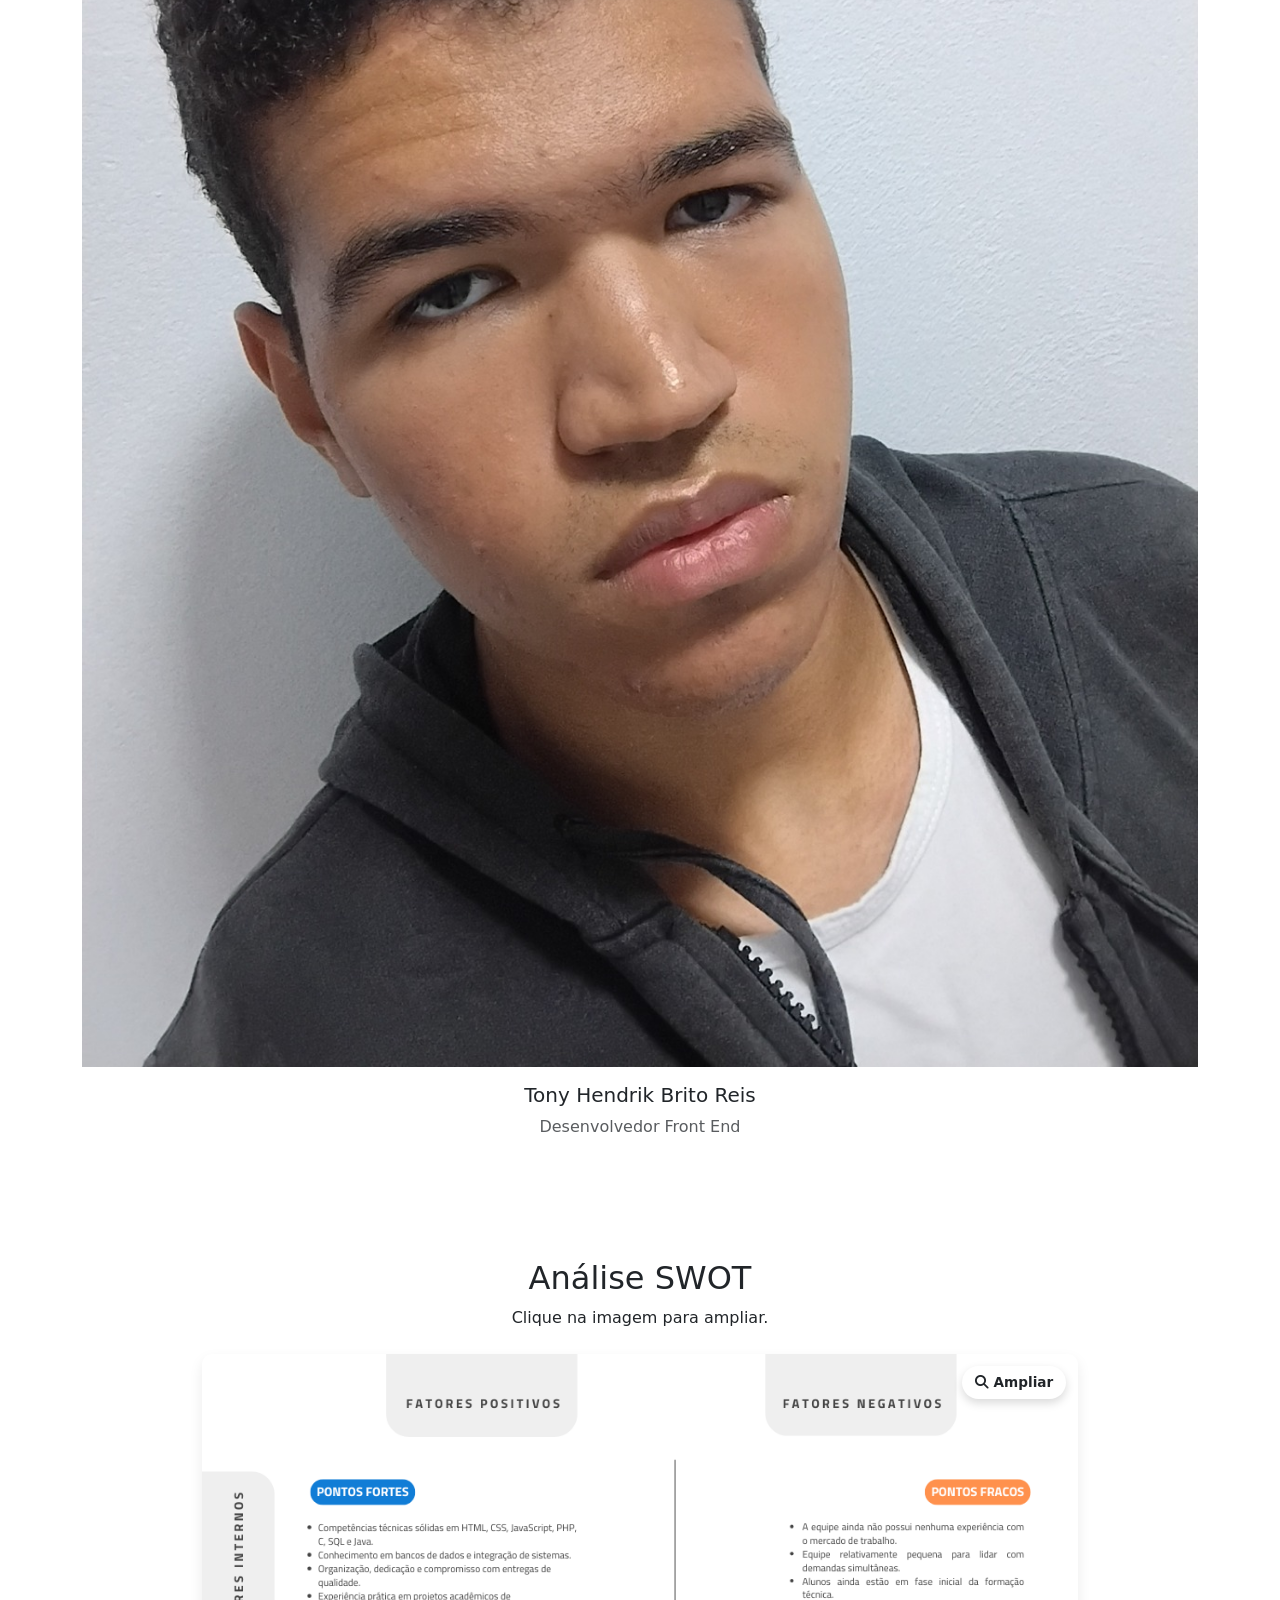
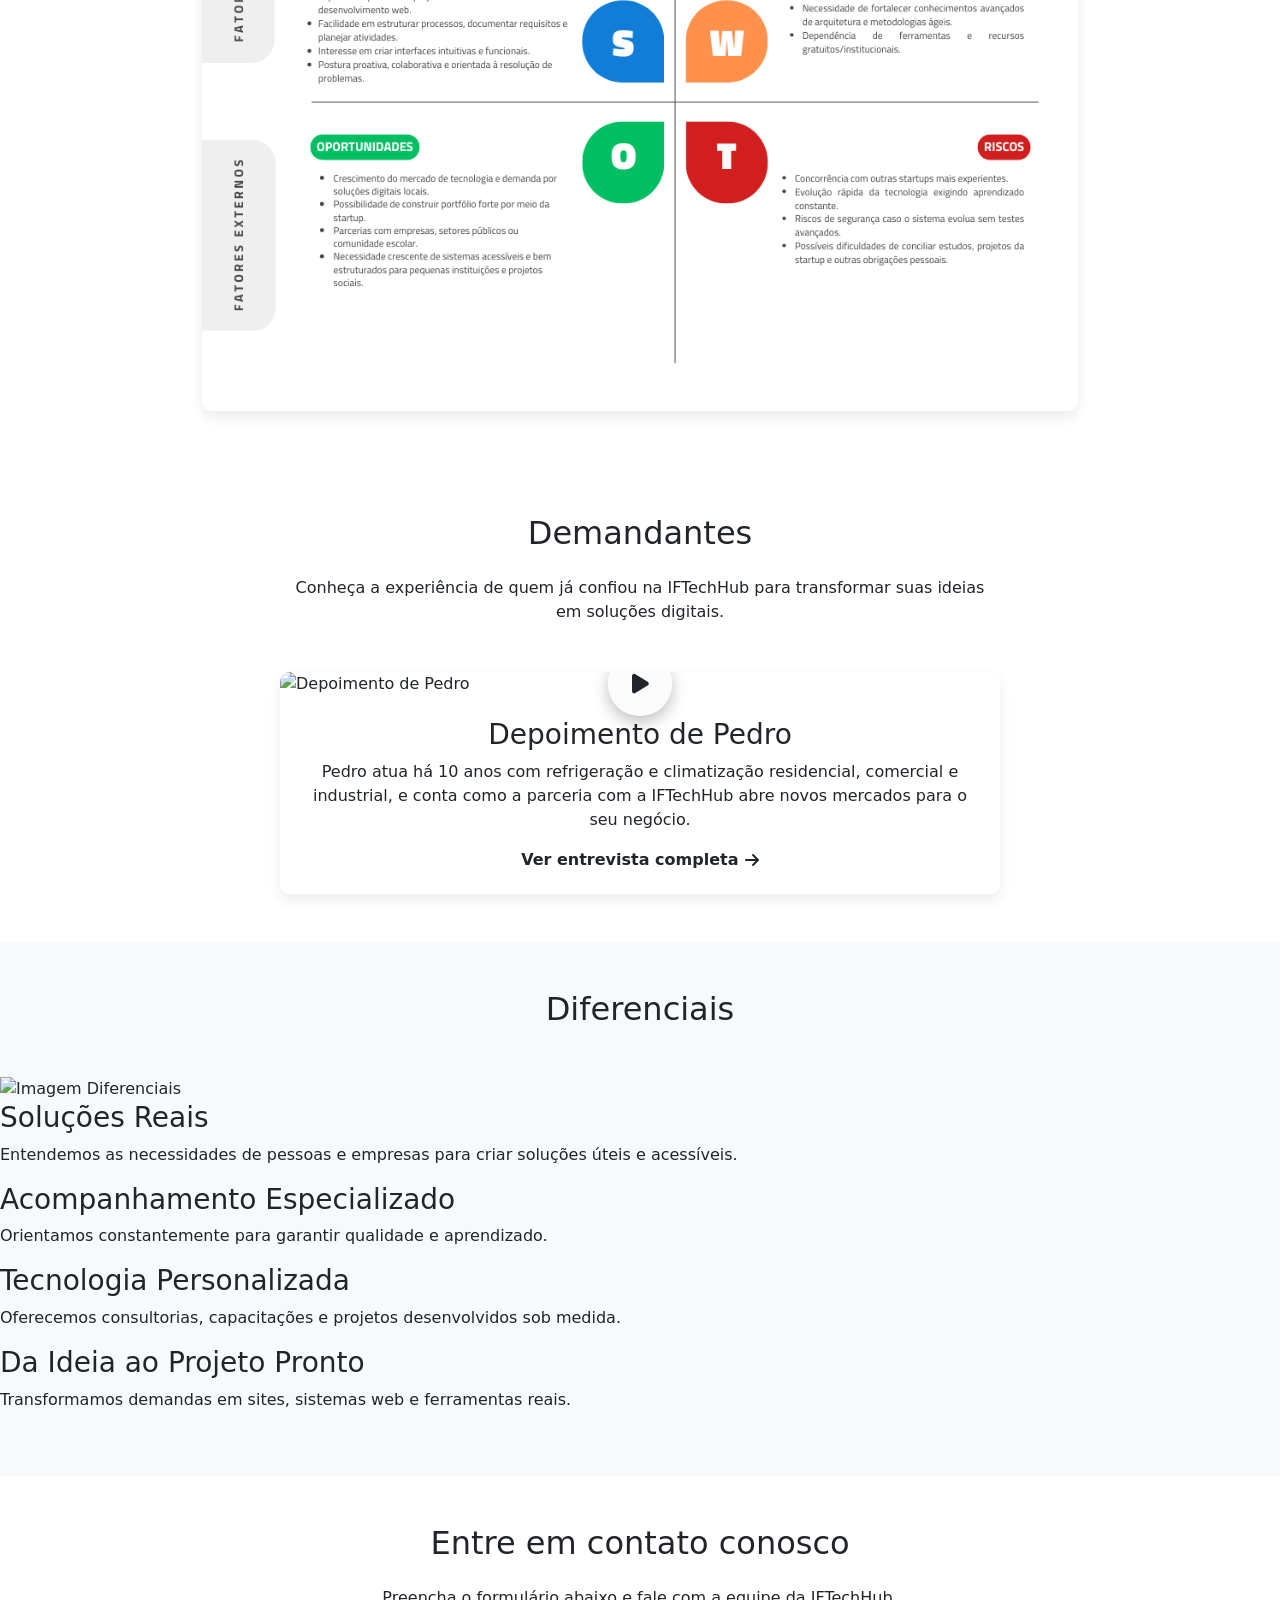
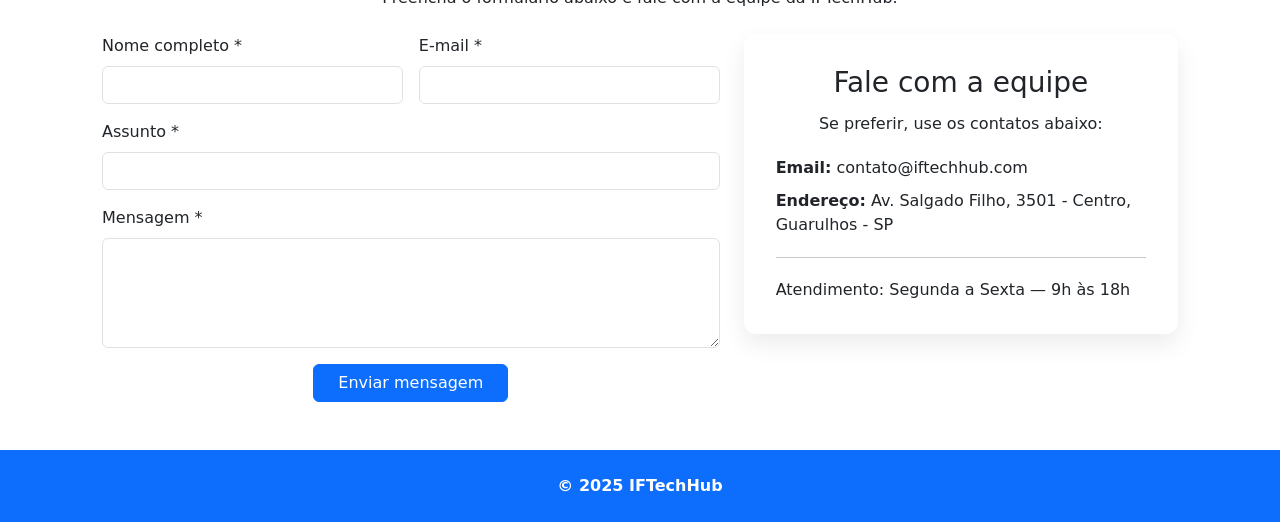
==== commit 1649efe0: "feat: adiciona depoimento real de Pedro com transcrição sincronizada - Substitui o placeholder de ví" ====
--- a/index.html
+++ b/index.html
@@ -245,13 +245,13 @@
       <div class="demandantes-wrapper">
         <a href="demandantes/cliente-1.html" class="demandante-card">
           <div class="demandante-thumb">
-            <img src="img/demandantes/poster-cliente-1.jpg" alt="Depoimento de Cliente">
+            <img src="https://img.youtube.com/vi/fAxshQX1a_c/hqdefault.jpg" alt="Depoimento de Pedro">
             <span class="demandante-play"><i class="fas fa-play"></i></span>
           </div>
           <div class="demandante-info">
-            <h3 class="demandante-nome">Depoimento de Cliente</h3>
+            <h3 class="demandante-nome">Depoimento de Pedro</h3>
             <p class="demandante-texto">
-              Um cliente parceiro compartilha como a IFTechHub ajudou a transformar sua demanda em um projeto real.
+              Pedro atua há 10 anos com refrigeração e climatização residencial, comercial e industrial, e conta como a parceria com a IFTechHub abre novos mercados para o seu negócio.
             </p>
             <span class="demandante-link">Ver entrevista completa <i class="fas fa-arrow-right"></i></span>
           </div>
